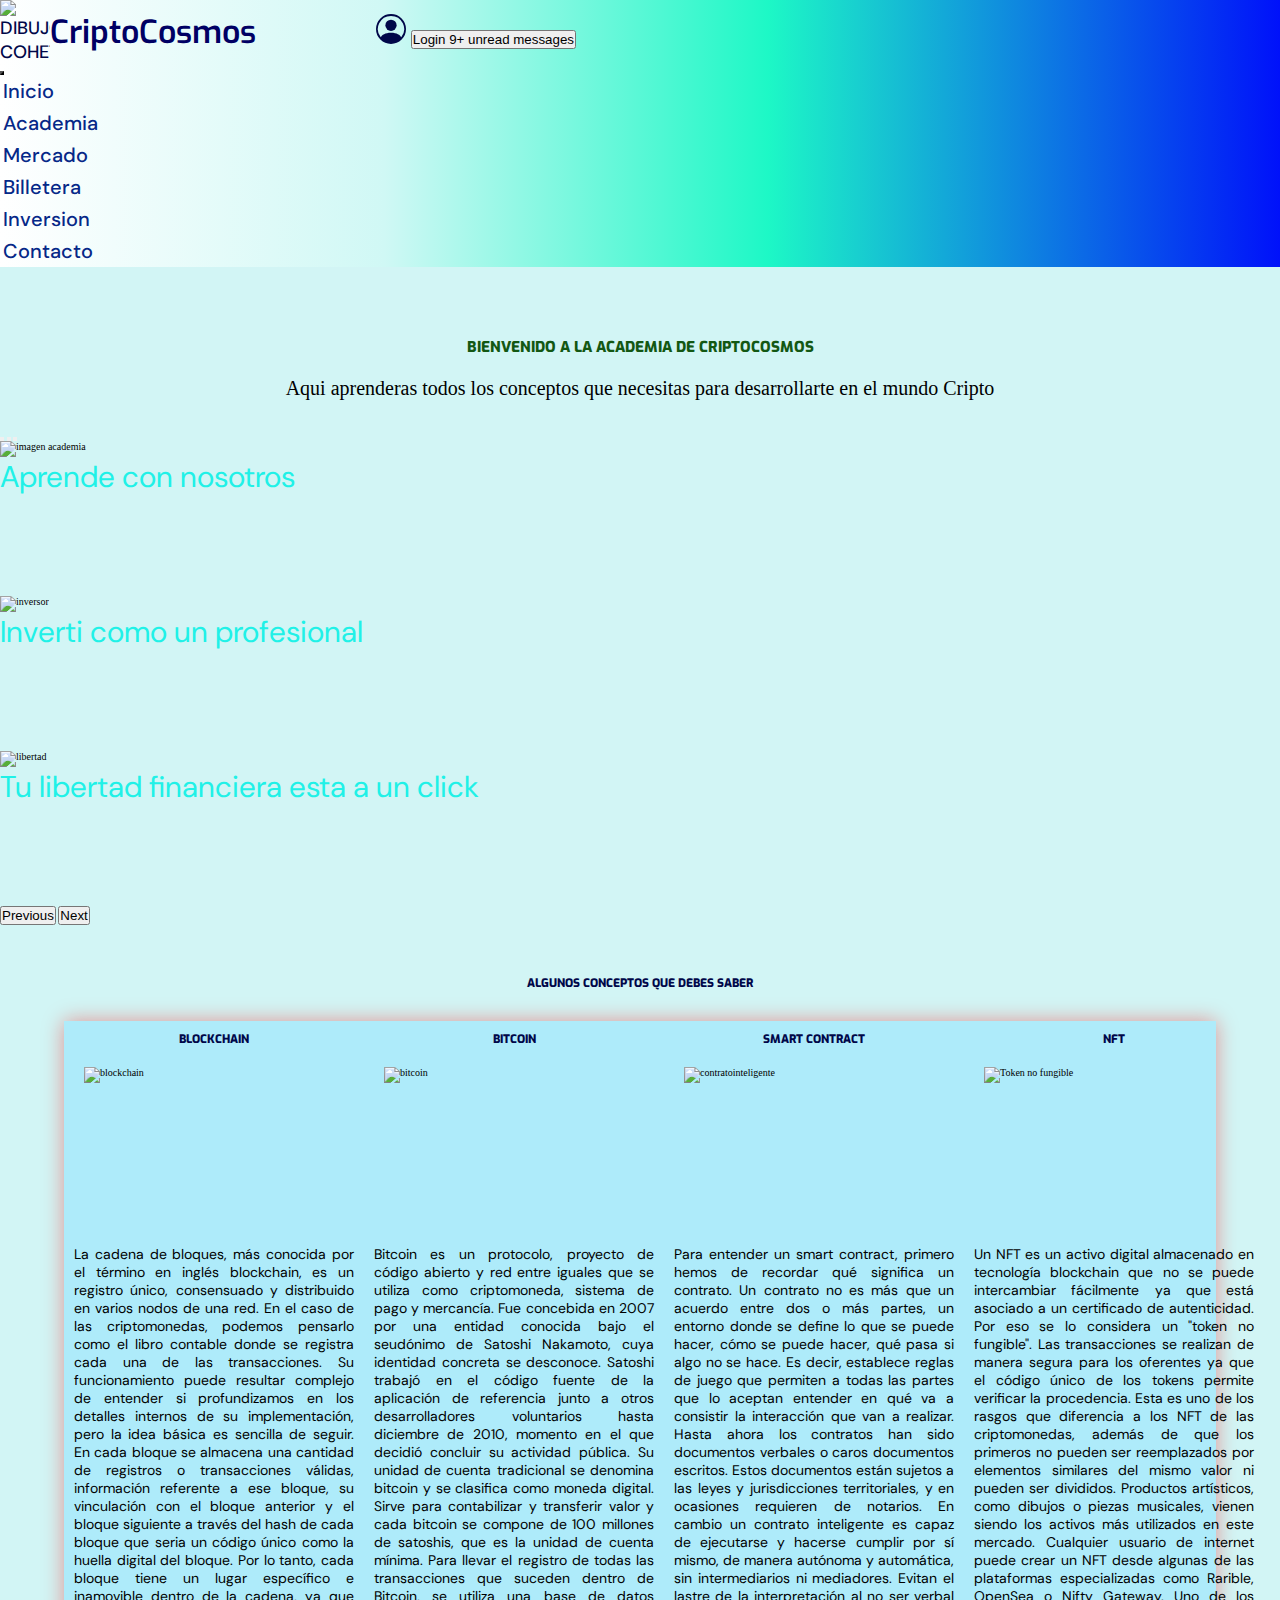
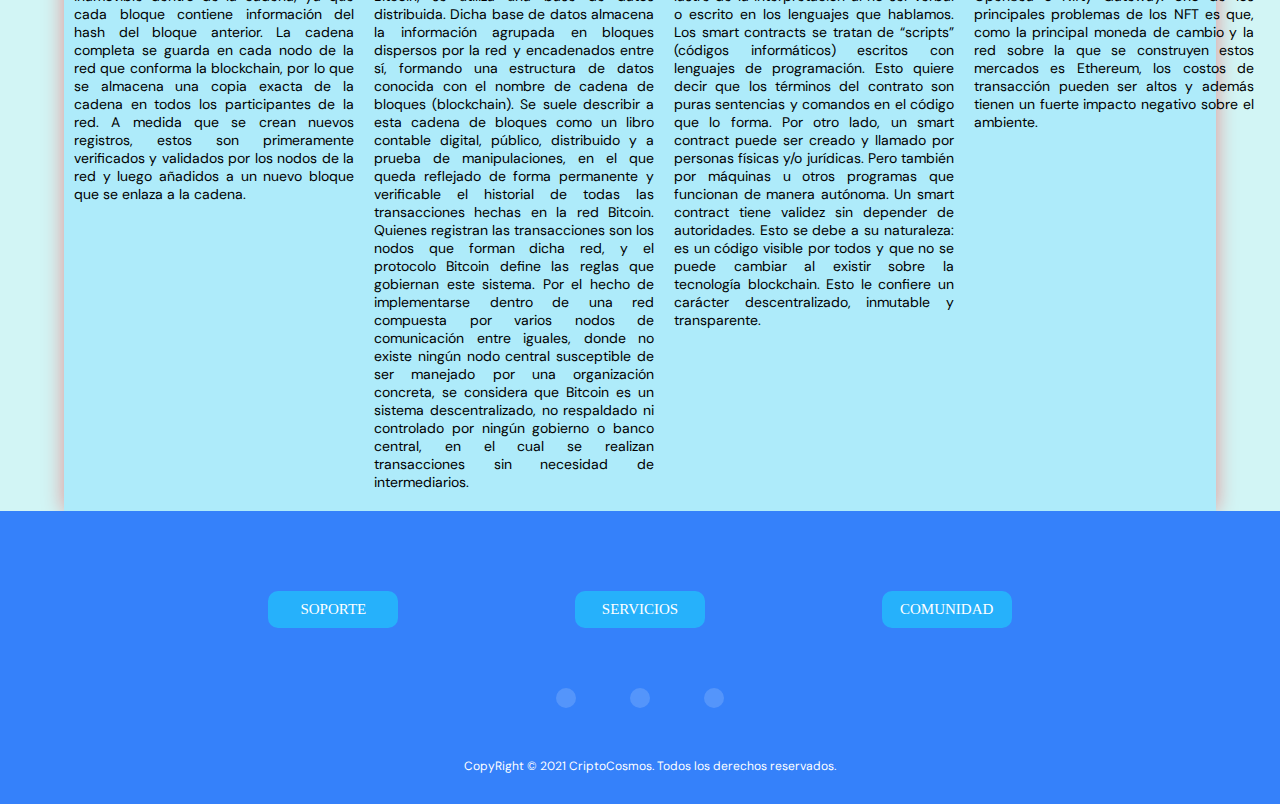
==== paginas/academia.html @ c0effd17 "Se trabajo en seccion billetera" ====
<!DOCTYPE html>
<html lang="en">
<head>
    <meta charset="UTF-8">
    <meta http-equiv="X-UA-Compatible" content="IE=edge">
    <meta name="viewport" content="width=device-width, initial-scale=1.0">
    <meta rel="canonical" content="https://criptocosmos.com/">
    <meta type="description" content="Educate y aprende con CriptoCosmos. Webinars y cursos para que te conviertas en un especialista.">
    <meta type="keywords" content="Criptomonedas, Educacion, Aprende a Invertir, Blockchain, Bitcoin, Contratos Inteligentes, Analisis Fundamental ">
    <meta property="og:title" content="CriptoCosmos - Educacion e inversion en Criptomonedas">
    <meta property="og:image" content="Imagenes/cohete.jpg">
    <meta property="og:description" content="Educate y aprende con CriptoCosmos. Webinars y cursos para que te conviertas en un especialista.">
    <meta property="og:url" content="https://criptocosmos.com/">
    <link rel="preconnect" href="https://fonts.googleapis.com">
    <link rel="preconnect" href="https://fonts.gstatic.com" crossorigin>
    <link href="https://fonts.googleapis.com/css2?family=Exo:ital,wght@0,100;0,200;0,300;0,400;0,500;0,600;0,700;1,100;1,200;1,300;1,400;1,500;1,600;1,700&display=swap" rel="stylesheet">
    <link href="https://fonts.googleapis.com/css2?family=DM+Sans:ital,wght@0,400;0,500;0,700;1,400;1,500&display=swap" rel="stylesheet"> 
    <link rel="stylesheet" href="https://cdnjs.cloudflare.com/ajax/libs/animate.css/4.1.1/animate.min.css"/>
    <script src="https://kit.fontawesome.com/bd51cd8889.js" crossorigin="anonymous"></script>
    <link rel="stylesheet" href="../css/bootstrap.css">
    <link rel="stylesheet" href="../styles/main.css">
    <title>Academia - Educate con nosotros</title>
</head>

<body class="fondoBody">
  <!-- Header -->
  <header class="header">
    <nav class="navbar navbar-expand-lg navbar-light bg-ligth py-3">
      <div class="container-fluid">
        <a class="navbar-brand Logo" href="index.html">
          <div class="logo">
            <img src="../imagenes/cohete1.png" alt="dibujo cohete" class="logo__imagen animate__animated animate__fadeInBottomLeft">
            <h1 class="logo__titulo animate__animated animate__lightSpeedInRight">CriptoCosmos</h1>
          </div>
          <div>
            <svg xmlns="http://www.w3.org/2000/svg" width="30" height="30" fill="currentColor" class="bi bi-person-circle ms-5" viewBox="0 0 16 16">
              <path d="M11 6a3 3 0 1 1-6 0 3 3 0 0 1 6 0z"/>
              <path fill-rule="evenodd" d="M0 8a8 8 0 1 1 16 0A8 8 0 0 1 0 8zm8-7a7 7 0 0 0-5.468 11.37C3.242 11.226 4.805 10 8 10s4.757 1.225 5.468 2.37A7 7 0 0 0 8 1z"/>
            </svg>
            <button type="button" class="btn btn-primary position-relative ms-1 fs-5">
              Login
              <span class="position-absolute top-0 start-100 translate-middle badge rounded-pill bg-danger">
                9+
                <span class="visually-hidden">unread messages</span>
              </span>
            </button>  
          </div>
        </a>
        <button class="navbar-toggler ms-auto menu" type="button" data-bs-toggle="collapse" data-bs-target="#navbarNav" aria-controls="navbarNav" aria-expanded="false" aria-label="Toggle navigation">
          <span class="navbar-toggler-icon"></span>
        </button>
        <div class="collapse navbar-collapse listaEnlaces" id="navbarNav">
          <ul class="navbar-nav ms-auto fs-3 mx-5">
            <li class="nav-item mx-1 listaEnlaces__item animate__animated animate__fadeIn">
              <a class="nav-link listaEnlaces__link active" aria-current="page" href="../index.html">Inicio</a>
            </li>
            <li class="nav-item mx-1 listaEnlaces__item animate__animated animate__fadeIn">
              <a class="nav-link listaEnlaces__link" href="academia.html">Academia</a>
            </li>
            <li class="nav-item mx-1 listaEnlaces__item animate__animated animate__fadeIn">
              <a class="nav-link listaEnlaces__link" href="mercado.html">Mercado</a>
            </li>
            <li class="nav-item mx-1 listaEnlaces__item animate__animated animate__fadeIn">
              <a class="nav-link listaEnlaces__link" href="billetera.html">Billetera</a>
            </li>
            <li class="nav-item mx-1 listaEnlaces__item animate__animated animate__fadeIn">
              <a class="nav-link listaEnlaces__link" href="inversion.html">Inversion</a>
            </li>
            <li class="nav-item mx-1 listaEnlaces__item animate__animated animate__fadeIn">
              <a class="nav-link listaEnlaces__link" href="contacto.html">Contacto</a>
            </li>
          </ul>
        </div>
      </div>
    </nav>
  </header>
  
  <div class="academia">
    <h2 class="academia__titulo">Bienvenido a la Academia de CriptoCosmos</h2>
    <p class="academia__texto">Aqui aprenderas todos los conceptos que necesitas para desarrollarte en el mundo Cripto </p>
  </div>

  <!-- Carrousel -->
  <div id="carouselExampleCaptions" class="carousel slide carrusel" data-bs-ride="carousel">
    <div class="carousel-indicators">
      <button type="button" data-bs-target="#carouselExampleCaptions" data-bs-slide-to="0" class="active" aria-current="true" aria-label="Slide 1"></button>
      <button type="button" data-bs-target="#carouselExampleCaptions" data-bs-slide-to="1" aria-label="Slide 2"></button>
      <button type="button" data-bs-target="#carouselExampleCaptions" data-bs-slide-to="2" aria-label="Slide 3"></button>
    </div>
    <div class="carousel-inner">
      <div class="carousel-item active">
        <img src="../imagenes/aprendecomp.jpg" class="d-block carrusel__imagen" alt="imagen academia" loading="lazy">
        <div class="carousel-caption d-none d-md-block">
          <p class="carrusel__texto">Aprende con nosotros</p>
        </div>
      </div>
      <div class="carousel-item">
        <img src="../imagenes/inverticomp.jpg" class="d-block carrusel__imagen" alt="inversor" loading="lazy">
        <div class="carousel-caption d-none d-md-block">
          <p class="carrusel__texto">Inverti como un profesional</p>
        </div>
      </div>
      <div class="carousel-item">
        <img src="../imagenes/libertadcomp.jpg" class="d-block carrusel__imagen" alt="libertad" loading="lazy">
        <div class="carousel-caption d-none d-md-block">
          <p class="carrusel__texto">Tu libertad financiera esta a un click</p>
        </div>
      </div>
    </div>
    <button class="carousel-control-prev" type="button" data-bs-target="#carouselExampleCaptions" data-bs-slide="prev">
      <span class="carousel-control-prev-icon" aria-hidden="true"></span>
      <span class="visually-hidden">Previous</span>
    </button>
    <button class="carousel-control-next" type="button" data-bs-target="#carouselExampleCaptions" data-bs-slide="next">
      <span class="carousel-control-next-icon" aria-hidden="true"></span>
      <span class="visually-hidden">Next</span>
    </button>
  </div>

  <!-- Conceptos -->
  <h3 class="terminosCripto">Algunos Conceptos que debes saber</h3>
  <section class="conceptos">
    <article class="container">
      <h3 class="conceptos__titulo">Blockchain</h3>
      <img src="../imagenes/imgblockchain.jpg" alt="blockchain" class="conceptos__imagen" loading="lazy">
      <p class="conceptos__texto">La cadena de bloques, más conocida por el término en inglés blockchain, es un registro único, consensuado y distribuido 
      en varios nodos de una red. En el caso de las criptomonedas, podemos pensarlo como el libro contable donde se registra cada 
      una de las transacciones.
      Su funcionamiento puede resultar complejo de entender si profundizamos en los detalles internos de su implementación, 
      pero la idea básica es sencilla de seguir. En cada bloque se almacena una cantidad de registros o transacciones válidas,
      información referente a ese bloque, su vinculación con el bloque anterior y el bloque siguiente a través del hash de cada 
      bloque que seria un código único como la huella digital del bloque.
      Por lo tanto, cada bloque tiene un lugar específico e inamovible dentro de la cadena, ya que cada bloque contiene información 
      del hash del bloque anterior. La cadena completa se guarda en cada nodo de la red que conforma la blockchain, por lo que se 
      almacena una copia exacta de la cadena en todos los participantes de la red.
      A medida que se crean nuevos registros, estos son primeramente verificados y validados por los nodos de la red y luego añadidos
      a un nuevo bloque que se enlaza a la cadena.
      </p>
    </article>
    <article class="container">
      <h3 class="conceptos__titulo">Bitcoin</h3>
      <img src="../imagenes/imgBitcoin.jpg" alt="bitcoin" class="conceptos__imagen" loading="lazy">
      <p class="conceptos__texto">Bitcoin es un protocolo, proyecto de código abierto y red entre iguales que se utiliza como criptomoneda, sistema de pago y mercancía.
      Fue concebida en 2007​ por una entidad conocida bajo el seudónimo de Satoshi Nakamoto, cuya identidad concreta se desconoce. Satoshi trabajó en el código fuente
      de la aplicación de referencia​ junto a otros desarrolladores voluntarios hasta diciembre de 2010, momento en el que decidió concluir su actividad pública.
      Su unidad de cuenta tradicional se denomina bitcoin y se clasifica como moneda digital. Sirve para contabilizar y transferir valor y cada bitcoin se compone de 
      100 millones de satoshis, que es la unidad de cuenta mínima.
      Para llevar el registro de todas las transacciones que suceden dentro de Bitcoin, se utiliza una base de datos distribuida. Dicha base de datos almacena la 
      información agrupada en bloques dispersos por la red y encadenados entre sí, formando una estructura de datos conocida con el nombre de cadena de bloques (blockchain). 
      Se suele describir a esta cadena de bloques como un libro contable digital, público, distribuido y a prueba de manipulaciones, en el que queda reflejado de forma 
      permanente y verificable el historial de todas las transacciones hechas en la red Bitcoin. Quienes registran las transacciones son los nodos que forman dicha red, 
      y el protocolo Bitcoin define las reglas que gobiernan este sistema. Por el hecho de implementarse dentro de una red compuesta por varios nodos de comunicación 
      entre iguales, donde no existe ningún nodo central susceptible de ser manejado por una organización concreta, se considera que Bitcoin es un sistema descentralizado, 
      no respaldado ni controlado por ningún gobierno o banco central, en el cual se realizan transacciones sin necesidad de intermediarios.
      </p>
    </article>
    <article class="container">
      <h3 class="conceptos__titulo">Smart Contract</h3>
      <img src="../imagenes/imgSmartContract.jpg" alt="contratointeligente" class="conceptos__imagen" loading="lazy">
      <p class="conceptos__texto">Para entender un smart contract, primero hemos de recordar qué significa un contrato. Un contrato no es más que un acuerdo entre dos o más partes, 
      un entorno donde se define lo que se puede hacer, cómo se puede hacer, qué pasa si algo no se hace. Es decir, establece reglas de juego que permiten a todas las partes 
      que lo aceptan entender en qué va a consistir la interacción que van a realizar.
      Hasta ahora los contratos han sido documentos verbales o caros documentos escritos. Estos documentos están sujetos a las leyes y jurisdicciones territoriales, y en 
      ocasiones requieren de notarios. En cambio un contrato inteligente es capaz de ejecutarse y hacerse cumplir por sí mismo, de manera autónoma y automática, sin intermediarios
      ni mediadores. Evitan el lastre de la interpretación al no ser verbal o escrito en los lenguajes que hablamos. Los smart contracts se tratan de “scripts” (códigos informáticos) 
      escritos con lenguajes de programación. Esto quiere decir que los términos del contrato son puras sentencias y comandos en el código que lo forma.
      Por otro lado, un smart contract puede ser creado y llamado por personas físicas y/o jurídicas. Pero también por máquinas u otros programas que funcionan de manera autónoma.
      Un smart contract tiene validez sin depender de autoridades. Esto se debe a su naturaleza: es un código visible por todos y que no se puede cambiar al existir sobre la tecnología 
      blockchain. Esto le confiere un carácter descentralizado, inmutable y transparente.
      </p>
    </article>
    <article class="container">
      <h3 class="conceptos__titulo">NFT</h3>
      <img src="../imagenes/imgNFT.jpg" alt="Token no fungible" class="conceptos__imagen" loading="lazy">
      <p class="conceptos__texto">Un NFT es un activo digital almacenado en tecnología blockchain que no se puede intercambiar fácilmente ya que está asociado a un certificado de autenticidad. 
      Por eso se lo considera un "token no fungible". Las transacciones se realizan de manera segura para los oferentes ya que el código único de los tokens permite verificar la procedencia. 
      Esta es uno de los rasgos que diferencia a los NFT de las criptomonedas, además de que los primeros no pueden ser reemplazados por elementos similares del mismo valor ni pueden ser divididos.
      Productos artísticos, como dibujos o piezas musicales, vienen siendo los activos más utilizados en este mercado. 
      Cualquier usuario de internet puede crear un NFT desde algunas de las plataformas especializadas como Rarible, OpenSea o Nifty Gateway. Uno de los principales problemas de los NFT es que, 
      como la principal moneda de cambio y la red sobre la que se construyen estos mercados es Ethereum, los costos de transacción pueden ser altos y además tienen un fuerte impacto negativo sobre el ambiente.
      </p>
    </article>
  </section>

  <!-- Footer -->
  <footer class="footer">
    <nav class="container">
       <ul class="navFooter">
        <li class="navFotter__items">Soporte</li>
        <li class="navFotter__items">Servicios</li>
        <li class="navFotter__items">Comunidad</li>
      </ul>
    </nav>
    <div class="redsocial">
      <i class="fab fa-facebook boton--facebook redes"></i>
      <i class="fab fa-instagram boton--instagram redes"></i>
      <i class="fab fa-twitter boton--twitter redes"></i>
    </div>
    <p class="footer__texto">CopyRight © 2021 CriptoCosmos. Todos los derechos reservados.</p>
  </footer>
  <script src="https://cdn.jsdelivr.net/npm/bootstrap@5.1.0/dist/js/bootstrap.bundle.min.js" integrity="sha384-U1DAWAznBHeqEIlVSCgzq+c9gqGAJn5c/t99JyeKa9xxaYpSvHU5awsuZVVFIhvj" crossorigin="anonymous"></script>
</body>
</html>
---- styles/main.css ----
* {
  margin: 0;
  padding: 0;
  -webkit-box-sizing: border-box;
          box-sizing: border-box;
}

html {
  font-size: 62.5%;
}

h1, h2, h3, h4, h5 {
  font-family: "Exo", sans-serif;
  color: #000749;
  font-weight: 800;
  text-transform: uppercase;
}

label {
  font-family: "Exo", sans-serif;
  font-size: 1.5rem;
  font-weight: 500;
  color: red;
}

p, a {
  font-family: "DM Sans", sans-serif;
  font-size: 1.6rem;
  margin: 0;
}

a {
  text-decoration: none;
  color: #000749;
  text-transform: uppercase;
  font-weight: 500;
  font-size: 1.8rem;
}

li {
  list-style-type: none;
}

.container {
  max-width: 1400px;
  margin: 0 auto;
}

.header {
  background: white;
  background: -webkit-gradient(linear, left top, right top, from(white), color-stop(30%, #d0f8f5), color-stop(60%, #1df8c6), to(#0011fa));
  background: linear-gradient(90deg, white 0%, #d0f8f5 30%, #1df8c6 60%, #0011fa 100%);
}

.header .Logo {
  display: -webkit-box;
  display: -ms-flexbox;
  display: flex;
  -webkit-box-align: center;
      -ms-flex-align: center;
          align-items: center;
  -webkit-box-pack: justify;
      -ms-flex-pack: justify;
          justify-content: space-between;
  width: 45%;
}

@media (max-width: 1024px) and (min-width: 769px) {
  .header .Logo {
    width: 65%;
    -webkit-box-pack: justify;
        -ms-flex-pack: justify;
            justify-content: space-between;
  }
}

@media (max-width: 768px) and (min-width: 550px) {
  .header .Logo {
    width: 75%;
    -webkit-box-pack: space-evenly;
        -ms-flex-pack: space-evenly;
            justify-content: space-evenly;
  }
}

@media (max-width: 550px) {
  .header .Logo {
    width: 100%;
  }
}

.header .Logo .logo {
  display: -webkit-box;
  display: -ms-flexbox;
  display: flex;
  -webkit-box-orient: horizontal;
  -webkit-box-direction: normal;
      -ms-flex-direction: row;
          flex-direction: row;
  -webkit-box-align: center;
      -ms-flex-align: center;
          align-items: center;
}

.header .Logo .logo .logo__imagen {
  width: 5rem;
}

@media (max-width: 550px) {
  .header .Logo .logo .logo__imagen {
    width: 4rem;
  }
}

.header .Logo .logo .logo__titulo {
  font-size: 32px;
  font-weight: 600;
  text-transform: capitalize;
  color: #000064;
}

@media (max-width: 550px) {
  .header .Logo .logo .logo__titulo {
    font-size: 25px;
  }
}

.header .menu {
  font-size: 1.7rem;
  background-color: rgba(32, 65, 173, 0.973);
}

@media (max-width: 768px) {
  .header .menu {
    margin: auto;
  }
}

@media (max-width: 550px) {
  .header .menu {
    font-size: 1.4rem;
  }
}

@media (max-width: 1100px) {
  .header .listaEnlaces {
    margin-left: 2rem;
  }
}

.header .listaEnlaces .listaEnlaces__item {
  padding: 0.3rem;
  margin: 0rem;
  -webkit-transform: scale(1, 1);
          transform: scale(1, 1);
  -webkit-transition: -webkit-transform 0.5s ease;
  transition: -webkit-transform 0.5s ease;
  transition: transform 0.5s ease;
  transition: transform 0.5s ease, -webkit-transform 0.5s ease;
}

.header .listaEnlaces .listaEnlaces__item .listaEnlaces__link {
  text-transform: capitalize;
  color: #062888;
  font-size: 2rem;
}

.header .listaEnlaces .listaEnlaces__item:hover a {
  color: #0013c9;
}

.header .listaEnlaces .listaEnlaces__item:nth-of-type(1) {
  -webkit-animation-delay: 0.2s;
          animation-delay: 0.2s;
}

.header .listaEnlaces .listaEnlaces__item:nth-of-type(2) {
  -webkit-animation-delay: 0.4s;
          animation-delay: 0.4s;
}

.header .listaEnlaces .listaEnlaces__item:nth-of-type(3) {
  -webkit-animation-delay: 0.6s;
          animation-delay: 0.6s;
}

.header .listaEnlaces .listaEnlaces__item:nth-of-type(4) {
  -webkit-animation-delay: 0.8s;
          animation-delay: 0.8s;
}

.header .listaEnlaces .listaEnlaces__item:nth-of-type(5) {
  -webkit-animation-delay: 1s;
          animation-delay: 1s;
}

.header .listaEnlaces .listaEnlaces__item:nth-of-type(6) {
  -webkit-animation-delay: 1.2s;
          animation-delay: 1.2s;
}

.header .listaEnlaces .listaEnlaces__item:hover {
  background-color: #00bef848;
  -webkit-transform: scale(1.1, 1.1);
          transform: scale(1.1, 1.1);
}

.footer {
  background-color: #3581fa;
  padding: 3rem 0;
}

.footer .container {
  width: 100%;
}

.footer .container .navFooter {
  display: -ms-grid;
  display: grid;
  -ms-grid-columns: (1fr)[3];
      grid-template-columns: repeat(3, 1fr);
  width: 75%;
  justify-items: center;
  list-style-type: none;
  margin: 2rem auto;
  padding: 2rem;
}

.footer .container .navFooter .navFotter__items {
  font-size: 1.5rem;
  text-transform: uppercase;
  color: white;
  padding: 1rem;
  margin: 1rem;
  border-radius: 1rem;
  text-align: center;
  max-width: 150px;
  min-width: 130px;
  background-color: rgba(24, 226, 253, 0.493);
  -webkit-transform: scale(1, 1);
          transform: scale(1, 1);
  -webkit-transition: -webkit-transform 0.5s ease;
  transition: -webkit-transform 0.5s ease;
  transition: transform 0.5s ease;
  transition: transform 0.5s ease, -webkit-transform 0.5s ease;
}

.footer .container .navFooter .navFotter__items:hover {
  -webkit-transform: scale(1.1, 1.1);
          transform: scale(1.1, 1.1);
  background-color: #42eff1;
  color: crimson;
}

.redsocial {
  display: -webkit-box;
  display: -ms-flexbox;
  display: flex;
  -webkit-box-orient: horizontal;
  -webkit-box-direction: normal;
      -ms-flex-direction: row;
          flex-direction: row;
  -webkit-box-pack: space-evenly;
      -ms-flex-pack: space-evenly;
          justify-content: space-evenly;
  -webkit-box-align: center;
      -ms-flex-align: center;
          align-items: center;
  -ms-flex-wrap: nowrap;
      flex-wrap: nowrap;
  width: 20%;
  margin: 1rem auto;
}

.redsocial .redes {
  font-size: 2.5rem;
  margin: 1rem;
  padding: 1rem;
  color: white;
  border-radius: 10px;
  background-color: rgba(89, 151, 250, 0.877);
}

.footer__texto {
  font-size: 1.2rem;
  color: white;
  padding-top: 3rem;
  padding-left: 2rem;
  text-align: center;
}

@media (max-width: 768px) {
  .navFooter {
    -ms-grid-rows: (1fr)[3];
        grid-template-rows: repeat(3, 1fr);
    -webkit-box-align: center;
        -ms-flex-align: center;
            align-items: center;
  }
  .navFooter li {
    min-width: 130px;
  }
  .navFooter li:nth-of-type(1) {
    -ms-grid-column: 2;
    -ms-grid-column-span: 1;
    grid-column: 2/3;
    -ms-grid-row: 1;
    -ms-grid-row-span: 1;
    grid-row: 1/2;
  }
  .navFooter li:nth-of-type(2) {
    -ms-grid-column: 2;
    -ms-grid-column-span: 1;
    grid-column: 2/3;
    -ms-grid-row: 2;
    -ms-grid-row-span: 1;
    grid-row: 2/3;
  }
  .navFooter li:nth-of-type(3) {
    -ms-grid-column: 2;
    -ms-grid-column-span: 1;
    grid-column: 2/3;
    -ms-grid-row: 3;
    -ms-grid-row-span: 1;
    grid-row: 3/4;
  }
  .redsocial {
    display: -webkit-box;
    display: -ms-flexbox;
    display: flex;
    -webkit-box-orient: horizontal;
    -webkit-box-direction: normal;
        -ms-flex-direction: row;
            flex-direction: row;
    -webkit-box-pack: center;
        -ms-flex-pack: center;
            justify-content: center;
    -webkit-box-align: center;
        -ms-flex-align: center;
            align-items: center;
    -ms-flex-wrap: nowrap;
        flex-wrap: nowrap;
  }
}

/*Ajustes de la seccion Inicio*/
.banner {
  width: 100%;
  margin: 2rem auto;
  height: 600px;
  background-image: url("../imagenes/cosmoscomp.jpg");
  background-size: cover;
  background-position: center center;
  display: -webkit-box;
  display: -ms-flexbox;
  display: flex;
  -webkit-box-pack: center;
      -ms-flex-pack: center;
          justify-content: center;
  -webkit-box-align: center;
      -ms-flex-align: center;
          align-items: center;
}

.banner .banner__titulo {
  font-size: 5rem;
  font-weight: 300;
  color: #3212e9;
  text-transform: uppercase;
  margin-bottom: 2rem;
  -webkit-animation-name: crecer;
          animation-name: crecer;
  -webkit-animation-duration: 2s;
          animation-duration: 2s;
  -webkit-animation-timing-function: linear;
          animation-timing-function: linear;
  padding: 2rem;
  text-align: center;
}

@-webkit-keyframes crecer {
  0% {
    -webkit-transform: scale(1);
            transform: scale(1);
  }
  20% {
    -webkit-transform: scale(1.2);
            transform: scale(1.2);
  }
  30% {
    -webkit-transform: scale(1.3);
            transform: scale(1.3);
  }
  50% {
    -webkit-transform: scale(1.5);
            transform: scale(1.5);
    color: #010180;
  }
  70% {
    -webkit-transform: scale(1.3);
            transform: scale(1.3);
  }
  80% {
    -webkit-transform: scale(1.2);
            transform: scale(1.2);
  }
  100% {
    -webkit-transform: scale(1);
            transform: scale(1);
  }
}

@keyframes crecer {
  0% {
    -webkit-transform: scale(1);
            transform: scale(1);
  }
  20% {
    -webkit-transform: scale(1.2);
            transform: scale(1.2);
  }
  30% {
    -webkit-transform: scale(1.3);
            transform: scale(1.3);
  }
  50% {
    -webkit-transform: scale(1.5);
            transform: scale(1.5);
    color: #010180;
  }
  70% {
    -webkit-transform: scale(1.3);
            transform: scale(1.3);
  }
  80% {
    -webkit-transform: scale(1.2);
            transform: scale(1.2);
  }
  100% {
    -webkit-transform: scale(1);
            transform: scale(1);
  }
}

.articulos {
  display: -ms-grid;
  display: grid;
  -ms-grid-columns: 1fr 1fr 1fr 1fr;
      grid-template-columns: 1fr 1fr 1fr 1fr;
  -ms-grid-rows: 1fr;
      grid-template-rows: 1fr;
  justify-items: center;
  margin: 10rem 1rem;
  padding: 4rem 1rem;
  -webkit-box-align: center;
      -ms-flex-align: center;
          align-items: center;
  gap: 0.5rem;
}

.articulos .articulos__card {
  width: 70%;
  text-align: justify;
  height: 100%;
  border-radius: 1rem;
  padding: 2rem;
  background-color: rgba(22, 223, 223, 0.281);
  -webkit-transition: -webkit-transform 0.5s ease;
  transition: -webkit-transform 0.5s ease;
  transition: transform 0.5s ease;
  transition: transform 0.5s ease, -webkit-transform 0.5s ease;
}

.articulos .articulos__card:nth-of-type(1) {
  -webkit-animation-delay: 0.2s;
          animation-delay: 0.2s;
}

.articulos .articulos__card:nth-of-type(2) {
  -webkit-animation-delay: 0.4s;
          animation-delay: 0.4s;
}

.articulos .articulos__card:nth-of-type(3) {
  -webkit-animation-delay: 0.6s;
          animation-delay: 0.6s;
}

.articulos .articulos__card:nth-of-type(4) {
  -webkit-animation-delay: 0.8s;
          animation-delay: 0.8s;
}

.articulos .articulos__card .articulos__titulo {
  text-align: center;
  margin: 1rem 0;
  color: teal;
}

.articulos .articulos__card .articulos__texto {
  color: #6f7774;
  font-size: 1.8rem;
}

@media (max-width: 1250px) {
  .articulos {
    -ms-grid-columns: 1fr 1fr;
        grid-template-columns: 1fr 1fr;
    grid-row-gap: 3rem;
    grid-column-gap: 3rem;
  }
  .articulos__card {
    padding: 1rem;
    width: 80%;
  }
}

@media (max-width: 768px) {
  .articulos {
    -ms-grid-columns: 1fr 1fr;
        grid-template-columns: 1fr 1fr;
    grid-column-gap: 1rem;
    grid-row-gap: 3rem;
  }
  .articulos__card {
    padding: 1rem;
    width: 90%;
  }
}

@media (max-width: 650px) {
  .articulos {
    -ms-grid-columns: 1fr;
        grid-template-columns: 1fr;
    -ms-grid-rows: (1fr)[4];
        grid-template-rows: repeat(4, 1fr);
    grid-row-gap: 4rem;
  }
  .articulos__card {
    padding: 1rem;
    width: 100%;
  }
  .banner__titulo {
    text-align: center;
  }
}

.seccionContacto {
  background-color: aquamarine;
  display: -webkit-box;
  display: -ms-flexbox;
  display: flex;
  -webkit-box-orient: vertical;
  -webkit-box-direction: normal;
      -ms-flex-direction: column;
          flex-direction: column;
  -webkit-box-pack: center;
      -ms-flex-pack: center;
          justify-content: center;
  -ms-flex-line-pack: center;
      align-content: center;
  -webkit-box-align: center;
      -ms-flex-align: center;
          align-items: center;
}

.seccionContacto .seccionContacto__titulo {
  margin-top: 3rem;
  font-size: 3rem;
}

@media (max-width: 1024px) and (min-width: 768px) {
  .seccionContacto .seccionContacto__titulo {
    font-size: 2.9rem;
  }
}

@media (max-width: 768px) and (min-width: 550px) {
  .seccionContacto .seccionContacto__titulo {
    font-size: 2.8rem;
  }
}

@media (max-width: 550px) {
  .seccionContacto .seccionContacto__titulo {
    font-size: 2.6rem;
  }
}

.seccionContacto .comunidad {
  display: -webkit-box;
  display: -ms-flexbox;
  display: flex;
  -webkit-box-orient: vertical;
  -webkit-box-direction: normal;
      -ms-flex-direction: column;
          flex-direction: column;
  width: 70%;
  margin: 4rem auto;
}

.seccionContacto .comunidad .comunidad__titulo {
  text-align: center;
  text-transform: capitalize;
  font-size: 2.5rem;
  color: #0000aa;
}

@media (max-width: 1024px) and (min-width: 768px) {
  .seccionContacto .comunidad .comunidad__titulo {
    font-size: 2.3rem;
  }
}

@media (max-width: 768px) and (min-width: 550px) {
  .seccionContacto .comunidad .comunidad__titulo {
    font-size: 2.1rem;
  }
}

@media (max-width: 550px) {
  .seccionContacto .comunidad .comunidad__titulo {
    font-size: 1.9rem;
  }
}

.seccionContacto .comunidad .comunidad__texto {
  margin-top: 2rem;
  font-size: 2rem;
  letter-spacing: 0px;
  color: grey;
  text-align: justify;
  letter-spacing: 2px;
}

@media (max-width: 1024px) and (min-width: 768px) {
  .seccionContacto .comunidad .comunidad__texto {
    font-size: 1.8rem;
  }
}

@media (max-width: 768px) and (min-width: 550px) {
  .seccionContacto .comunidad .comunidad__texto {
    font-size: 1.7rem;
  }
}

@media (max-width: 550px) {
  .seccionContacto .comunidad .comunidad__texto {
    font-size: 1.6rem;
  }
}

.seccionContacto .encuesta {
  display: -webkit-box;
  display: -ms-flexbox;
  display: flex;
  -webkit-box-orient: vertical;
  -webkit-box-direction: normal;
      -ms-flex-direction: column;
          flex-direction: column;
  width: 65vw;
  height: 70vh;
  margin: 3rem 1rem;
  background-image: url("../imagenes/criptos.jpg");
  background-position: center center;
  background-size: cover;
  -webkit-box-pack: center;
      -ms-flex-pack: center;
          justify-content: center;
  border-radius: 10px;
}

@media (max-width: 1024px) and (min-width: 768px) {
  .seccionContacto .encuesta {
    width: 80vw;
    height: 68vh;
  }
}

@media (max-width: 768px) and (min-width: 550px) {
  .seccionContacto .encuesta {
    width: 90vw;
    height: 65vh;
  }
}

@media (max-width: 550px) {
  .seccionContacto .encuesta {
    width: 93vw;
    height: 60vh;
  }
}

.seccionContacto .encuesta .container--encuesta {
  width: 30vw;
  background-color: rgba(192, 240, 220, 0.692);
  padding: 30px;
  border-radius: 10px;
}

@media (max-width: 1024px) and (min-width: 768px) {
  .seccionContacto .encuesta .container--encuesta {
    width: 40vw;
  }
}

@media (max-width: 768px) and (min-width: 550px) {
  .seccionContacto .encuesta .container--encuesta {
    width: 50vw;
  }
}

@media (max-width: 550px) {
  .seccionContacto .encuesta .container--encuesta {
    width: 60vw;
  }
}

.seccionContacto .encuesta .container--encuesta .encuesta__titulo {
  margin: 1rem 0;
  text-align: center;
  font-size: 1.8rem;
}

@media (max-width: 1024px) and (min-width: 768px) {
  .seccionContacto .encuesta .container--encuesta .encuesta__titulo {
    font-size: 1.6rem;
  }
}

@media (max-width: 768px) and (min-width: 550px) {
  .seccionContacto .encuesta .container--encuesta .encuesta__titulo {
    font-size: 1.4rem;
  }
}

@media (max-width: 550px) {
  .seccionContacto .encuesta .container--encuesta .encuesta__titulo {
    font-size: 1.3rem;
  }
}

.seccionContacto .encuesta .container--encuesta .encuesta__opcion {
  display: -webkit-box;
  display: -ms-flexbox;
  display: flex;
  -webkit-box-orient: horizontal;
  -webkit-box-direction: normal;
      -ms-flex-direction: row;
          flex-direction: row;
  -webkit-box-pack: center;
      -ms-flex-pack: center;
          justify-content: center;
}

.seccionContacto .encuesta .container--encuesta .encuesta__opcion input {
  -ms-flex-item-align: center;
      -ms-grid-row-align: center;
      align-self: center;
  margin: 0 1rem;
}

.seccionContacto .encuesta .container--encuesta .encuesta__opcion label {
  color: #1a1a1a;
  text-transform: uppercase;
  margin: 0 0.5rem;
}

@media (max-width: 1024px) and (min-width: 768px) {
  .seccionContacto .encuesta .container--encuesta .encuesta__opcion label {
    font-size: 1.4rem;
  }
}

@media (max-width: 768px) and (min-width: 550px) {
  .seccionContacto .encuesta .container--encuesta .encuesta__opcion label {
    font-size: 1.3rem;
  }
}

@media (max-width: 550px) {
  .seccionContacto .encuesta .container--encuesta .encuesta__opcion label {
    font-size: 1.2rem;
  }
}

.seccionContacto .encuesta .container--encuesta .encuesta__opcion p {
  color: #1a1a1a;
}

@media (max-width: 1024px) and (min-width: 768px) {
  .seccionContacto .encuesta .container--encuesta .encuesta__opcion p {
    font-size: 1.5rem;
  }
}

@media (max-width: 768px) and (min-width: 550px) {
  .seccionContacto .encuesta .container--encuesta .encuesta__opcion p {
    font-size: 1.4rem;
  }
}

@media (max-width: 550px) {
  .seccionContacto .encuesta .container--encuesta .encuesta__opcion p {
    font-size: 1.3rem;
  }
}

.seccionContacto .encuesta .container--encuesta .encuesta__opcion .option {
  font-size: 1.4rem;
}

.seccionContacto .bannerContacto {
  width: 100vw;
  background-image: url("../imagenes/contactocomp.jpg");
  background-size: cover;
  background-position: center center;
  display: -webkit-box;
  display: -ms-flexbox;
  display: flex;
  -webkit-box-pack: center;
      -ms-flex-pack: center;
          justify-content: center;
  -webkit-box-align: start;
      -ms-flex-align: start;
          align-items: flex-start;
  -webkit-box-orient: vertical;
  -webkit-box-direction: normal;
      -ms-flex-direction: column;
          flex-direction: column;
  padding: 5%;
  margin: 2rem auto;
}

.seccionContacto .bannerContacto .container {
  width: 400px;
  background-color: rgba(70, 240, 169, 0.7);
  padding: 30px;
  border-radius: 10px;
}

@media (max-width: 768px) and (min-width: 550px) {
  .seccionContacto .bannerContacto .container {
    width: 350px;
  }
}

@media (max-width: 550px) {
  .seccionContacto .bannerContacto .container {
    width: 300px;
  }
}

.seccionContacto .bannerContacto .container .contacto {
  display: -webkit-box;
  display: -ms-flexbox;
  display: flex;
  -webkit-box-orient: vertical;
  -webkit-box-direction: normal;
      -ms-flex-direction: column;
          flex-direction: column;
  -webkit-box-align: stretch;
      -ms-flex-align: stretch;
          align-items: stretch;
}

.seccionContacto .bannerContacto .container .contacto .contacto__titulo {
  text-align: center;
  width: 100px;
  margin: 20px 0;
  border-bottom: orangered 2px solid;
  font-size: 1.8rem;
}

.seccionContacto .bannerContacto .container .contacto .contacto__input {
  margin-bottom: 10px;
  padding: 10px;
  border: none;
}

.seccionContacto .bannerContacto .container .contacto .contacto__textArea {
  resize: none;
  border: none;
  margin-bottom: 10px;
  padding: 10px;
}

.seccionContacto .bannerContacto .container .contacto .contacto__terminos .termino {
  font-size: 1.7rem;
  margin: 1rem 0;
}

@media (max-width: 1024px) and (min-width: 768px) {
  .seccionContacto .bannerContacto .container .contacto .contacto__terminos .termino {
    font-size: 1.6rem;
  }
}

@media (max-width: 768px) and (min-width: 550px) {
  .seccionContacto .bannerContacto .container .contacto .contacto__terminos .termino {
    font-size: 1.4rem;
  }
}

@media (max-width: 550px) {
  .seccionContacto .bannerContacto .container .contacto .contacto__terminos .termino {
    font-size: 1.3rem;
  }
}

.seccionContacto .bannerContacto .container .contacto .contacto__terminos .entrada {
  display: -webkit-box;
  display: -ms-flexbox;
  display: flex;
  -webkit-box-pack: center;
      -ms-flex-pack: center;
          justify-content: center;
}

.seccionContacto .bannerContacto .container .contacto .contacto__terminos .entrada .enviar {
  font-size: 1.6rem;
  margin: 1rem;
  background-color: rgba(11, 168, 89, 0.507);
  border-radius: 3px;
  padding: 0.5rem;
}

@media (max-width: 1024px) and (min-width: 768px) {
  .seccionContacto .bannerContacto .container .contacto .contacto__terminos .entrada .enviar {
    font-size: 1.5rem;
  }
}

@media (max-width: 768px) and (min-width: 550px) {
  .seccionContacto .bannerContacto .container .contacto .contacto__terminos .entrada .enviar {
    font-size: 1.4rem;
  }
}

@media (max-width: 550px) {
  .seccionContacto .bannerContacto .container .contacto .contacto__terminos .entrada .enviar {
    font-size: 1.3rem;
  }
}

.seccionContacto .bannerContacto .container .contacto .contacto__terminos .entrada .reset {
  font-size: 1.6rem;
  margin: 1rem;
  background-color: rgba(11, 168, 89, 0.507);
  border-radius: 3px;
  padding: 0.5rem;
}

@media (max-width: 1024px) and (min-width: 768px) {
  .seccionContacto .bannerContacto .container .contacto .contacto__terminos .entrada .reset {
    font-size: 1.5rem;
  }
}

@media (max-width: 768px) and (min-width: 550px) {
  .seccionContacto .bannerContacto .container .contacto .contacto__terminos .entrada .reset {
    font-size: 1.4rem;
  }
}

@media (max-width: 550px) {
  .seccionContacto .bannerContacto .container .contacto .contacto__terminos .entrada .reset {
    font-size: 1.3rem;
  }
}

.fondoMercado {
  background-color: #fcfcfc;
  -webkit-box-shadow: 1px 1px 10px 0 #5a1b99;
          box-shadow: 1px 1px 10px 0 #5a1b99;
  margin: 0.5rem;
  padding: 0.5rem;
  display: -webkit-box;
  display: -ms-flexbox;
  display: flex;
  -webkit-box-orient: vertical;
  -webkit-box-direction: normal;
      -ms-flex-direction: column;
          flex-direction: column;
  -webkit-box-pack: center;
      -ms-flex-pack: center;
          justify-content: center;
}

.fondoMercado .titulo {
  font-size: 2.5rem;
  color: rgba(14, 7, 7, 0.637);
  text-align: center;
  margin-top: 5rem;
  padding: 3rem 2rem;
}

@media (max-width: 1024px) and (min-width: 768px) {
  .fondoMercado .titulo {
    font-size: 2.4rem;
  }
}

@media (max-width: 768px) and (min-width: 550px) {
  .fondoMercado .titulo {
    font-size: 2.3rem;
  }
}

@media (max-width: 550px) {
  .fondoMercado .titulo {
    font-size: 2.1rem;
  }
}

.fondoMercado .grilla {
  -ms-grid-column-align: center;
      justify-self: center;
  display: -ms-grid;
  display: grid;
  -ms-grid-columns: 20% 40% 40%;
      grid-template-columns: 20% 40% 40%;
  -ms-grid-rows: (70px)[8];
      grid-template-rows: repeat(8, 70px);
  margin: 4rem 1rem;
  padding: 1rem;
  width: 90vw;
  -webkit-box-pack: center;
      -ms-flex-pack: center;
          justify-content: center;
  justify-items: center;
  -webkit-box-align: center;
      -ms-flex-align: center;
          align-items: center;
  gap: 10px;
}

@media (max-width: 1024px) and (min-width: 768px) {
  .fondoMercado .grilla {
    -ms-grid-columns: (1fr)[4];
        grid-template-columns: repeat(4, 1fr);
    -ms-grid-rows: (70px)[9];
        grid-template-rows: repeat(9, 70px);
  }
}

@media (max-width: 768px) and (min-width: 550px) {
  .fondoMercado .grilla {
    -ms-grid-columns: (1fr)[3];
        grid-template-columns: repeat(3, 1fr);
    -ms-grid-rows: (70px)[9];
        grid-template-rows: repeat(9, 70px);
  }
}

@media (max-width: 550px) {
  .fondoMercado .grilla {
    -ms-grid-columns: (1fr)[2];
        grid-template-columns: repeat(2, 1fr);
    -ms-grid-rows: (70px)[5];
        grid-template-rows: repeat(5, 70px);
    width: 85vw;
  }
}

.fondoMercado .grilla .grilla__titulo {
  -ms-grid-column-align: center;
      justify-self: center;
  -ms-flex-item-align: center;
      -ms-grid-row-align: center;
      align-self: center;
}

.fondoMercado .grilla .grilla__titulo .grilla__boton {
  font-size: 3rem;
  color: darkblue;
  -ms-grid-column-align: center;
      justify-self: center;
  -webkit-box-shadow: 2px 2px 4px 0 #20033d;
          box-shadow: 2px 2px 4px 0 #20033d;
}

@media (max-width: 1024px) and (min-width: 768px) {
  .fondoMercado .grilla .grilla__titulo .grilla__boton {
    font-size: 2.4rem;
    width: 130px;
  }
}

@media (max-width: 768px) and (min-width: 550px) {
  .fondoMercado .grilla .grilla__titulo .grilla__boton {
    font-size: 2.3rem;
    width: 120px;
  }
}

@media (max-width: 550px) {
  .fondoMercado .grilla .grilla__titulo .grilla__boton {
    font-size: 2.1rem;
    width: 110px;
  }
}

.fondoMercado .grilla .grilla__par {
  text-transform: uppercase;
  padding: 1rem;
  -webkit-box-shadow: 1px 1px 10px 0 rebeccapurple;
          box-shadow: 1px 1px 10px 0 rebeccapurple;
  border-radius: 5px;
  width: 130px;
  background-color: rgba(105, 105, 105, 0.349);
  -ms-grid-column-align: center;
      justify-self: center;
  -ms-flex-item-align: center;
      -ms-grid-row-align: center;
      align-self: center;
}

@media (max-width: 1024px) and (min-width: 768px) {
  .fondoMercado .grilla .grilla__par {
    -ms-grid-column: 1;
    -ms-grid-column-span: 1;
    grid-column: 1/2;
    -ms-grid-row: 9;
    -ms-grid-row-span: 1;
    grid-row: 9/10;
    width: 110px;
  }
}

@media (max-width: 768px) and (min-width: 550px) {
  .fondoMercado .grilla .grilla__par {
    -ms-grid-column: 1;
    -ms-grid-column-span: 1;
    grid-column: 1/2;
    -ms-grid-row: 9;
    -ms-grid-row-span: 1;
    grid-row: 9/10;
    width: 90px;
  }
}

@media (max-width: 550px) {
  .fondoMercado .grilla .grilla__par {
    -ms-grid-column: 2;
    -ms-grid-column-span: 1;
    grid-column: 2/3;
    -ms-grid-row: 1;
    -ms-grid-row-span: 1;
    grid-row: 1/2;
    width: 80px;
  }
}

.fondoMercado .grilla .grilla__par p {
  text-align: center;
}

@media (max-width: 1024px) and (min-width: 768px) {
  .fondoMercado .grilla .grilla__par p {
    font-size: 1.5rem;
  }
}

@media (max-width: 768px) and (min-width: 550px) {
  .fondoMercado .grilla .grilla__par p {
    font-size: 1.4rem;
  }
}

@media (max-width: 550px) {
  .fondoMercado .grilla .grilla__par p {
    font-size: 1.3rem;
  }
}

.fondoMercado .grilla .grilla__par:hover {
  background-color: blue;
}

.fondoMercado .grilla .grilla__subtitulo {
  font-size: 1.7rem;
  text-transform: capitalize;
  -ms-grid-column-align: center;
      justify-self: center;
  -ms-flex-item-align: center;
      -ms-grid-row-align: center;
      align-self: center;
}

@media (max-width: 1024px) {
  .fondoMercado .grilla .grilla__subtitulo {
    display: none;
  }
}

.fondoMercado .grilla .grilla__subtitulo h4 {
  color: dodgerblue;
  letter-spacing: 0px;
}

.fondoMercado .grilla .grilla__menu {
  font-size: 1.8rem;
  text-transform: uppercase;
  -ms-flex-item-align: center;
      -ms-grid-row-align: center;
      align-self: center;
  border: coral 3px solid;
  border-radius: 5px;
  padding: 1rem;
  width: 150px;
  background-color: rgba(112, 180, 98, 0.329);
  -ms-grid-column-align: center;
      justify-self: center;
}

@media (max-width: 1024px) and (min-width: 768px) {
  .fondoMercado .grilla .grilla__menu {
    width: 140px;
  }
}

@media (max-width: 768px) and (min-width: 550px) {
  .fondoMercado .grilla .grilla__menu {
    width: 120px;
  }
}

@media (max-width: 550px) {
  .fondoMercado .grilla .grilla__menu {
    display: none;
  }
}

.fondoMercado .grilla .grilla__menu p {
  text-align: center;
}

@media (max-width: 1024px) and (min-width: 768px) {
  .fondoMercado .grilla .grilla__menu p {
    font-size: 1.5rem;
  }
}

@media (max-width: 768px) and (min-width: 550px) {
  .fondoMercado .grilla .grilla__menu p {
    font-size: 1.4rem;
  }
}

.fondoMercado .grilla .grilla__menu:hover {
  background-color: rgba(112, 180, 98, 0.753);
}

.fondoMercado .grilla .grilla__grafico {
  width: 60vw;
  height: 50vh;
  padding: 1rem;
  -ms-grid-column: 2;
  -ms-grid-column-span: 2;
  grid-column: 2 / 4;
  -ms-grid-row: 2;
  -ms-grid-row-span: 6;
  grid-row: 2 / 8;
}

.fondoMercado .grilla .grilla__grafico .grafico {
  width: 100%;
  height: 100%;
}

@media (max-width: 1024px) and (min-width: 768px) {
  .fondoMercado .grilla .grilla__grafico {
    -ms-grid-column: 1;
    -ms-grid-column-span: 4;
    grid-column: 1 / span 4;
    -ms-grid-row: 3;
    -ms-grid-row-span: 6;
    grid-row: 3 / span 6;
    width: 85vw;
    height: 50vh;
  }
}

@media (max-width: 768px) and (min-width: 550px) {
  .fondoMercado .grilla .grilla__grafico {
    -ms-grid-column: 1;
    -ms-grid-column-span: 3;
    grid-column: 1 / span 3;
    -ms-grid-row: 4;
    -ms-grid-row-span: 5;
    grid-row: 4 / span 5;
    -ms-flex-item-align: center;
        -ms-grid-row-align: center;
        align-self: center;
    width: 85vw;
    height: 45vh;
  }
}

@media (max-width: 550px) {
  .fondoMercado .grilla .grilla__grafico {
    -ms-grid-column: 1;
    -ms-grid-column-span: 2;
    grid-column: 1 / span 2;
    -ms-grid-row: 2;
    -ms-grid-row-span: 3;
    grid-row: 2 / span 3;
    -ms-flex-item-align: center;
        -ms-grid-row-align: center;
        align-self: center;
    width: 80vw;
    height: 30vh;
  }
}

.fondoMercado .grilla .grilla__operar1 {
  -ms-grid-column-align: center;
      justify-self: center;
}

@media (max-width: 1024px) and (min-width: 768px) {
  .fondoMercado .grilla .grilla__operar1 {
    -ms-grid-column: 3;
    -ms-grid-column-span: 1;
    grid-column: 3/4;
    -ms-grid-row: 9;
    -ms-grid-row-span: 1;
    grid-row: 9/10;
    -ms-flex-item-align: center;
        -ms-grid-row-align: center;
        align-self: center;
  }
}

@media (max-width: 768px) and (min-width: 550px) {
  .fondoMercado .grilla .grilla__operar1 {
    -ms-grid-column: 2;
    -ms-grid-column-span: 1;
    grid-column: 2/3;
    -ms-grid-row: 9;
    -ms-grid-row-span: 1;
    grid-row: 9/10;
    -ms-flex-item-align: center;
        -ms-grid-row-align: center;
        align-self: center;
  }
}

@media (max-width: 550px) {
  .fondoMercado .grilla .grilla__operar1 {
    -ms-grid-column: 1;
    -ms-grid-column-span: 1;
    grid-column: 1 / 2;
    -ms-grid-row: 5;
    -ms-grid-row-span: 1;
    grid-row: 5 / 6;
    -ms-flex-item-align: center;
        -ms-grid-row-align: center;
        align-self: center;
  }
}

.fondoMercado .grilla .grilla__operar1 .boton1 {
  width: 120px;
  -webkit-box-shadow: 2px 2px 10px 0 #20033d;
          box-shadow: 2px 2px 10px 0 #20033d;
  -ms-flex-item-align: center;
      -ms-grid-row-align: center;
      align-self: center;
  text-transform: uppercase;
  padding: 1rem;
  border-radius: 5px;
  font-size: 1.5rem;
  color: black;
  font-weight: 500;
  text-align: center;
}

.fondoMercado .grilla .grilla__operar1 .boton1:hover {
  background-color: green;
}

@media (max-width: 1024px) and (min-width: 768px) {
  .fondoMercado .grilla .grilla__operar1 .boton1 {
    font-size: 1.5rem;
    width: 120px;
  }
}

@media (max-width: 768px) and (min-width: 550px) {
  .fondoMercado .grilla .grilla__operar1 .boton1 {
    font-size: 1.4rem;
    width: 110px;
  }
}

@media (max-width: 550px) {
  .fondoMercado .grilla .grilla__operar1 .boton1 {
    font-size: 1.3rem;
    width: 100px;
  }
}

.fondoMercado .grilla .grilla__operar2 {
  -ms-grid-column-align: center;
      justify-self: center;
}

@media (max-width: 1024px) and (min-width: 768px) {
  .fondoMercado .grilla .grilla__operar2 {
    -ms-grid-column: 4;
    -ms-grid-column-span: 1;
    grid-column: 4/5;
    -ms-grid-row: 9;
    -ms-grid-row-span: 1;
    grid-row: 9/10;
    -ms-flex-item-align: center;
        -ms-grid-row-align: center;
        align-self: center;
  }
}

@media (max-width: 768px) and (min-width: 550px) {
  .fondoMercado .grilla .grilla__operar2 {
    -ms-grid-column: 3;
    -ms-grid-column-span: 1;
    grid-column: 3/4;
    -ms-grid-row: 9;
    -ms-grid-row-span: 1;
    grid-row: 9/10;
    -ms-flex-item-align: center;
        -ms-grid-row-align: center;
        align-self: center;
  }
}

@media (max-width: 550px) {
  .fondoMercado .grilla .grilla__operar2 {
    -ms-grid-column: 2;
    -ms-grid-column-span: 1;
    grid-column: 2 / 3;
    -ms-grid-row: 5;
    -ms-grid-row-span: 1;
    grid-row: 5 / 6;
    -ms-flex-item-align: center;
        -ms-grid-row-align: center;
        align-self: center;
  }
}

.fondoMercado .grilla .grilla__operar2 .boton2 {
  width: 120px;
  -webkit-box-shadow: 2px 2px 10px 0 #20033d;
          box-shadow: 2px 2px 10px 0 #20033d;
  -ms-flex-item-align: center;
      -ms-grid-row-align: center;
      align-self: center;
  text-transform: uppercase;
  padding: 1rem;
  border-radius: 5px;
  font-size: 1.5rem;
  color: black;
  font-weight: 500;
  text-align: center;
}

.fondoMercado .grilla .grilla__operar2 .boton2:hover {
  background-color: red;
}

@media (max-width: 1024px) and (min-width: 768px) {
  .fondoMercado .grilla .grilla__operar2 .boton2 {
    font-size: 1.5rem;
    width: 120px;
  }
}

@media (max-width: 768px) and (min-width: 550px) {
  .fondoMercado .grilla .grilla__operar2 .boton2 {
    font-size: 1.4rem;
    width: 110px;
  }
}

@media (max-width: 550px) {
  .fondoMercado .grilla .grilla__operar2 .boton2 {
    font-size: 1.3rem;
    width: 100px;
  }
}

.fondoBody {
  background-color: #d2f5f5;
}

.fondoBody .academia {
  display: -webkit-box;
  display: -ms-flexbox;
  display: flex;
  -webkit-box-orient: vertical;
  -webkit-box-direction: normal;
      -ms-flex-direction: column;
          flex-direction: column;
  margin: 5rem auto 3rem;
}

.fondoBody .academia .academia__titulo {
  color: #135813;
  text-align: center;
  margin: 2rem 0;
}

.fondoBody .academia .academia__texto {
  text-align: center;
  font-size: 2rem;
  font-family: cursive;
  font-weight: 500;
}

.fondoBody .carrusel {
  width: 100%;
  margin: 3rem auto;
}

@media (max-width: 768px) and (min-width: 550px) {
  .fondoBody .carrusel {
    width: 600px;
  }
}

@media (max-width: 550px) {
  .fondoBody .carrusel {
    width: 400px;
  }
}

.fondoBody .carrusel .carrusel__imagen {
  width: 100%;
}

@media (max-width: 768px) and (min-width: 550px) {
  .fondoBody .carrusel .carrusel__imagen {
    width: 600px;
  }
}

@media (max-width: 550px) {
  .fondoBody .carrusel .carrusel__imagen {
    width: 400px;
  }
}

.fondoBody .carrusel .carrusel__texto {
  font-size: 3rem;
  color: #20f1e7;
  margin-bottom: 10rem;
}

@media (max-width: 768px) and (min-width: 550px) {
  .fondoBody .carrusel .carrusel__texto {
    font-size: 2.5rem;
  }
}

@media (max-width: 550px) {
  .fondoBody .carrusel .carrusel__texto {
    font-size: 2rem;
  }
}

.fondoBody .terminosCripto {
  width: 70%;
  margin: 5rem auto 3rem;
  text-align: center;
}

.fondoBody .conceptos {
  background-color: #aeebfa;
  display: -ms-grid;
  display: grid;
  -ms-grid-columns: (1fr)[4];
      grid-template-columns: repeat(4, 1fr);
  -webkit-box-shadow: 0px 0px 20px 0px rgba(252, 2, 2, 0.4);
          box-shadow: 0px 0px 20px 0px rgba(252, 2, 2, 0.4);
  width: 90%;
  margin: auto;
}

@media (max-width: 768px) and (min-width: 550px) {
  .fondoBody .conceptos {
    -ms-grid-columns: (320px)[2];
        grid-template-columns: repeat(2, 320px);
    -ms-grid-rows: (1150px)[2];
        grid-template-rows: repeat(2, 1150px);
    -ms-flex-pack: distribute;
        justify-content: space-around;
  }
}

@media (max-width: 550px) {
  .fondoBody .conceptos {
    -ms-grid-columns: 320px;
        grid-template-columns: 320px;
    -ms-grid-rows: 900px, 1000px, 1500px, 800px;
        grid-template-rows: 900px, 1000px, 1500px, 800px;
    -ms-flex-pack: distribute;
        justify-content: space-around;
  }
}

.fondoBody .conceptos .container {
  display: -webkit-box;
  display: -ms-flexbox;
  display: flex;
  -webkit-box-orient: vertical;
  -webkit-box-direction: normal;
      -ms-flex-direction: column;
          flex-direction: column;
  margin: 1rem auto;
}

.fondoBody .conceptos .container .conceptos__titulo {
  text-align: center;
  -webkit-box-align: center;
      -ms-flex-align: center;
          align-items: center;
}

.fondoBody .conceptos .container .conceptos__imagen {
  width: 280px;
  height: 168px;
  margin: 1rem;
  padding: 1rem;
}

.fondoBody .conceptos .container .conceptos__texto {
  font-size: 1.4rem;
  color: black;
  letter-spacing: 0;
  width: 300px;
  text-align: justify;
  -webkit-box-align: center;
      -ms-flex-align: center;
          align-items: center;
  padding: 1rem;
}

.billeteraVirtual {
  background-color: white;
}

.billeteraVirtual .seccionBilletera {
  display: -webkit-box;
  display: -ms-flexbox;
  display: flex;
  -webkit-box-pack: center;
      -ms-flex-pack: center;
          justify-content: center;
  margin: 6rem 2rem;
}

@media (max-width: 768px) {
  .billeteraVirtual .seccionBilletera {
    margin: 6rem 1rem;
  }
}

@media (max-width: 550px) {
  .billeteraVirtual .seccionBilletera {
    -webkit-box-orient: vertical;
    -webkit-box-direction: normal;
        -ms-flex-direction: column;
            flex-direction: column;
  }
}

.billeteraVirtual .seccionBilletera .seccionBilletera__imagen {
  display: inline-block;
  position: relative;
  width: 480px;
  height: 480px;
  overflow: hidden;
  border-radius: 50%;
  -ms-flex-item-align: center;
      -ms-grid-row-align: center;
      align-self: center;
}

@media (max-width: 1024px) and (min-width: 768px) {
  .billeteraVirtual .seccionBilletera .seccionBilletera__imagen {
    width: 360px;
    height: 360px;
  }
}

@media (max-width: 768px) {
  .billeteraVirtual .seccionBilletera .seccionBilletera__imagen {
    width: 240px;
    height: 240px;
  }
}

.billeteraVirtual .seccionBilletera .seccionBilletera__imagen .imagenWallet {
  width: auto;
  height: 100%;
  margin-left: -120px;
}

@media (max-width: 1024px) and (min-width: 768px) {
  .billeteraVirtual .seccionBilletera .seccionBilletera__imagen .imagenWallet {
    margin-left: -90px;
  }
}

@media (max-width: 768px) {
  .billeteraVirtual .seccionBilletera .seccionBilletera__imagen .imagenWallet {
    margin-left: -60px;
  }
}

.billeteraVirtual .seccionBilletera .billetera {
  -ms-flex-item-align: center;
      -ms-grid-row-align: center;
      align-self: center;
}

.billeteraVirtual .seccionBilletera .billetera .billetera__titulo {
  margin: 2rem 0;
  text-align: center;
  font-size: 3rem;
  text-transform: capitalize;
  color: #5c8dcd;
}

@media (max-width: 1024px) and (min-width: 768px) {
  .billeteraVirtual .seccionBilletera .billetera .billetera__titulo {
    font-size: 2.7rem;
  }
}

@media (max-width: 768px) and (min-width: 550px) {
  .billeteraVirtual .seccionBilletera .billetera .billetera__titulo {
    font-size: 2.5rem;
  }
}

@media (max-width: 550px) {
  .billeteraVirtual .seccionBilletera .billetera .billetera__titulo {
    font-size: 2.3rem;
  }
}

.billeteraVirtual .seccionBilletera .billetera .billetera__texto {
  width: 40vw;
  text-align: justify;
  font-size: 2.5rem;
  color: #373658;
  margin: 1rem 4rem;
}

@media (max-width: 1024px) and (min-width: 768px) {
  .billeteraVirtual .seccionBilletera .billetera .billetera__texto {
    font-size: 2.2rem;
    margin: 1rem 3rem;
  }
}

@media (max-width: 768px) and (min-width: 550px) {
  .billeteraVirtual .seccionBilletera .billetera .billetera__texto {
    font-size: 1.8rem;
    margin: 1rem 2rem;
  }
}

@media (max-width: 550px) {
  .billeteraVirtual .seccionBilletera .billetera .billetera__texto {
    width: 60vw;
    font-size: 1.6rem;
    margin: 1rem;
  }
}

.activos {
  margin-top: 4rem;
  font-size: 2.5rem;
  text-align: center;
  color: indianred;
  text-transform: none;
}

.tabla {
  display: -ms-grid;
  display: grid;
  -ms-grid-columns: (1fr)[5];
      grid-template-columns: repeat(5, 1fr);
  -ms-grid-rows: (40px)[6];
      grid-template-rows: repeat(6, 40px);
  width: 80%;
  -webkit-box-pack: center;
      -ms-flex-pack: center;
          justify-content: center;
  -ms-grid-row-align: center;
      align-self: center;
  margin: 3rem auto 5rem;
  padding: 1rem;
  gap: 1px;
  -webkit-box-shadow: 1px 1px 10px 0 rebeccapurple;
          box-shadow: 1px 1px 10px 0 rebeccapurple;
}

@media (max-width: 768px) and (min-width: 550px) {
  .tabla {
    width: 90%;
  }
}

@media (max-width: 550px) {
  .tabla {
    width: 95%;
  }
}

.tabla .referencia {
  padding: 1rem;
  border: #1f1f1f 2px solid;
  height: auto;
  font-size: 1.6rem;
  font-weight: 500;
  text-align: center;
}

@media (max-width: 1024px) and (min-width: 768px) {
  .tabla .referencia {
    font-size: 1.6rem;
  }
}

@media (max-width: 768px) and (min-width: 550px) {
  .tabla .referencia {
    font-size: 1.4rem;
  }
}

@media (max-width: 550px) {
  .tabla .referencia {
    font-size: 1.2rem;
    padding: 0.5rem;
  }
}

.tabla .moduloa {
  padding: 1rem;
  border: #1f1f1f 2px solid;
  height: auto;
  font-size: 1.5rem;
  text-align: center;
}

@media (max-width: 1024px) and (min-width: 768px) {
  .tabla .moduloa {
    font-size: 1.5rem;
  }
}

@media (max-width: 768px) and (min-width: 550px) {
  .tabla .moduloa {
    font-size: 1.4rem;
  }
}

@media (max-width: 550px) {
  .tabla .moduloa {
    font-size: 1.2rem;
    padding: 0.5rem;
  }
}

.tabla .modulob {
  display: -webkit-box;
  display: -ms-flexbox;
  display: flex;
  padding: 1rem;
  border: #1f1f1f 2px solid;
  height: auto;
}

.tabla .modulob img {
  margin-left: 2px;
}

.tabla .modulob p {
  font-size: 1.7rem;
  color: #312f2f;
  margin-left: 1rem;
}

@media (max-width: 1024px) and (min-width: 768px) {
  .tabla .modulob p {
    font-size: 1.6rem;
  }
}

@media (max-width: 768px) and (min-width: 550px) {
  .tabla .modulob p {
    font-size: 1.4rem;
  }
}

@media (max-width: 550px) {
  .tabla .modulob p {
    font-size: 1.2rem;
  }
}

.bannerInversion {
  width: 100%;
  height: 600px;
  background-image: url("../imagenes/arbolcriptocomp.jpg");
  background-position: center center;
  background-size: cover;
  display: -webkit-box;
  display: -ms-flexbox;
  display: flex;
  -webkit-box-orient: vertical;
  -webkit-box-direction: normal;
      -ms-flex-direction: column;
          flex-direction: column;
  -webkit-box-align: center;
      -ms-flex-align: center;
          align-items: center;
  -webkit-box-pack: justify;
      -ms-flex-pack: justify;
          justify-content: space-between;
}

.bannerInversion .bannerInversion__titulo {
  font-size: 3rem;
  color: #82f0c6;
  text-transform: uppercase;
  text-align: center;
  padding-top: 4rem;
}

.bannerInversion .bannerInversion__texto {
  font-size: 4rem;
  color: white;
  padding: 2rem;
  margin-bottom: 30rem;
  text-align: center;
}

.seccionInversion {
  display: -webkit-box;
  display: -ms-flexbox;
  display: flex;
  -webkit-box-orient: vertical;
  -webkit-box-direction: normal;
      -ms-flex-direction: column;
          flex-direction: column;
  margin: 4rem 2rem;
  padding: 4rem 1rem;
  -ms-flex-pack: distribute;
      justify-content: space-around;
  -webkit-box-align: center;
      -ms-flex-align: center;
          align-items: center;
}

.seccionInversion .seccionInversion__titulo {
  color: #090364;
  font-size: 2.2rem;
  text-align: center;
  margin: 2rem auto;
}

.seccionInversion .seccionInversion__texto {
  color: rgba(12, 3, 133, 0.637);
  width: 80%;
  text-align: justify;
  font-size: 2.5rem;
}

.listaInversion {
  display: -webkit-box;
  display: -ms-flexbox;
  display: flex;
  -webkit-box-orient: horizontal;
  -webkit-box-direction: normal;
      -ms-flex-direction: row;
          flex-direction: row;
  list-style-type: none;
  width: 100%;
  -webkit-box-pack: space-evenly;
      -ms-flex-pack: space-evenly;
          justify-content: space-evenly;
  margin: 3rem auto;
  -webkit-box-align: center;
      -ms-flex-align: center;
          align-items: center;
}

@media (max-width: 768px) and (min-width: 550px) {
  .listaInversion {
    -ms-flex-wrap: wrap;
        flex-wrap: wrap;
  }
}

@media (max-width: 550px) {
  .listaInversion {
    -webkit-box-orient: vertical;
    -webkit-box-direction: normal;
        -ms-flex-direction: column;
            flex-direction: column;
  }
}

.listaInversion .opcionInversion {
  border: double 3px #29f800;
  color: #c5f0fd;
  font-size: 1.8rem;
  font-weight: 500;
  padding: 2rem 1rem;
  margin-top: 3rem;
  width: 20rem;
  background-color: tomato;
  text-align: center;
  -webkit-box-shadow: 1px 1px 10px 0 rebeccapurple;
          box-shadow: 1px 1px 10px 0 rebeccapurple;
}
/*# sourceMappingURL=main.css.map */
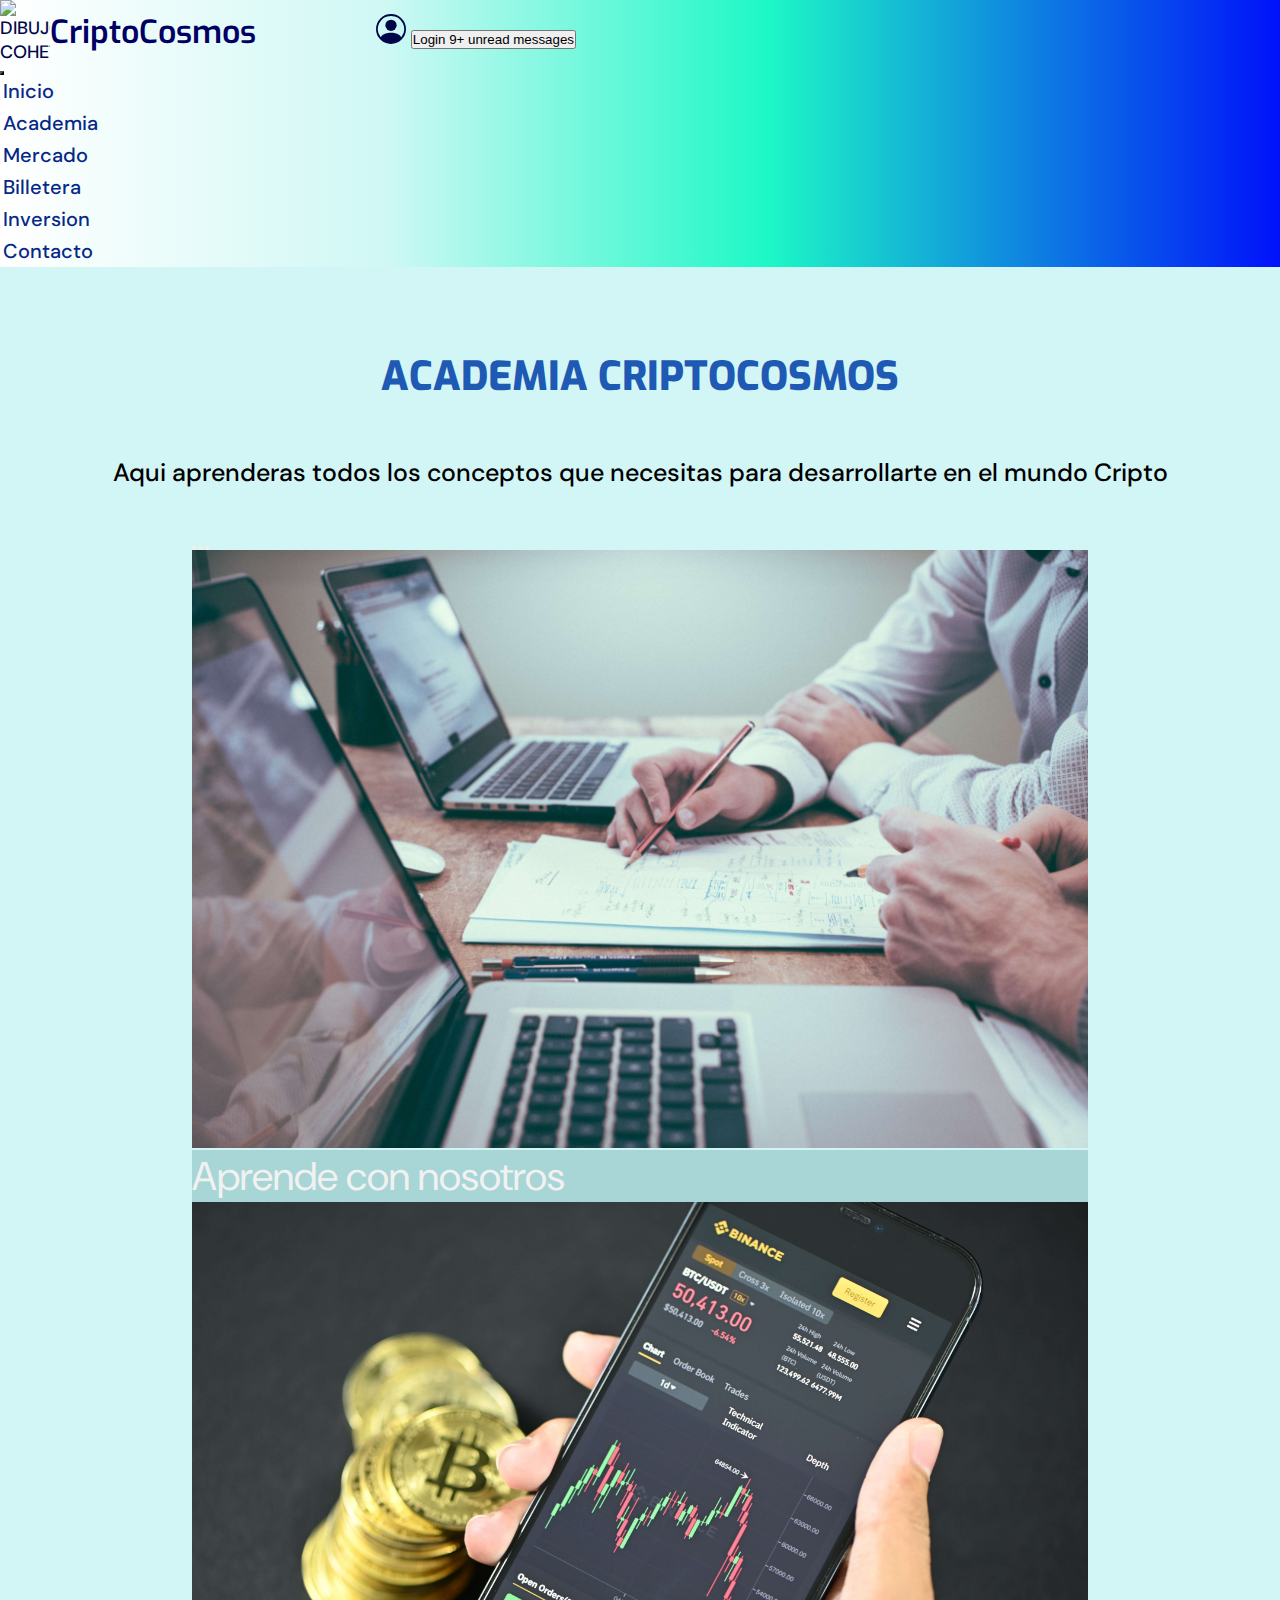
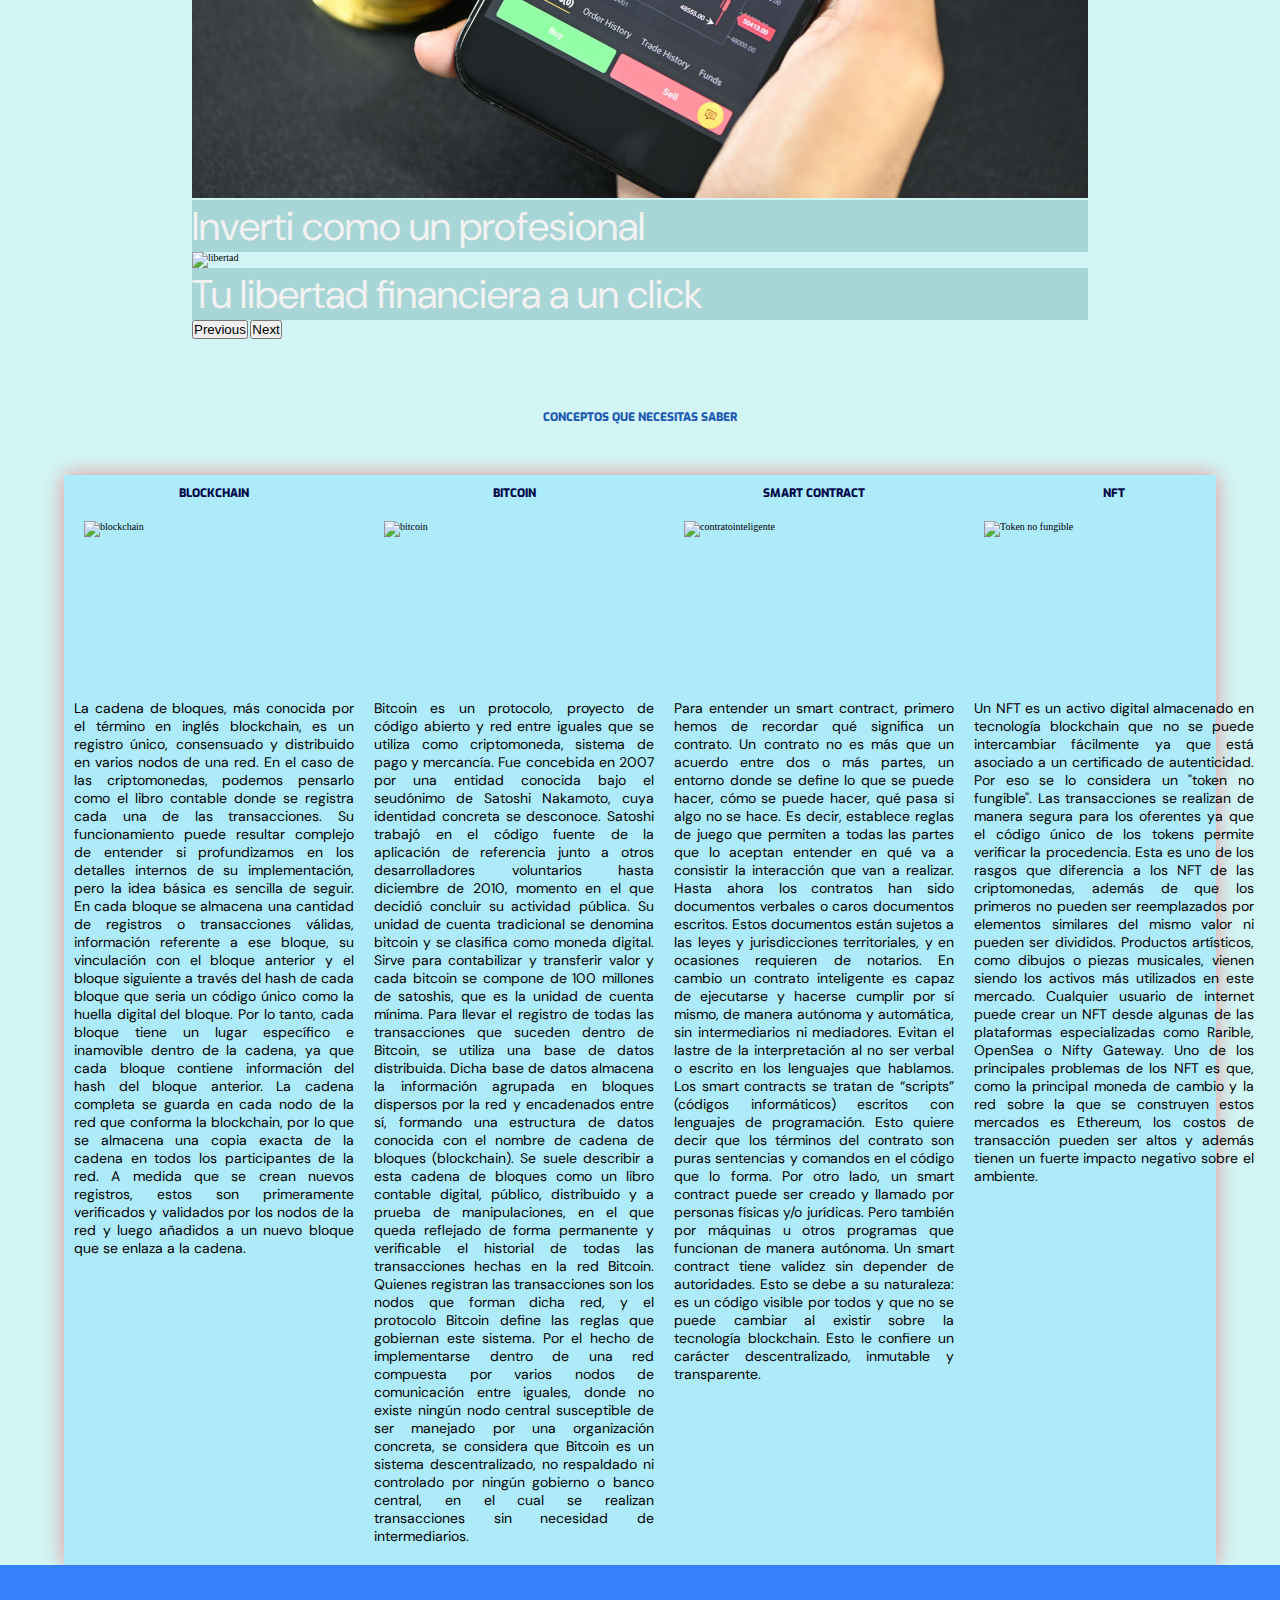
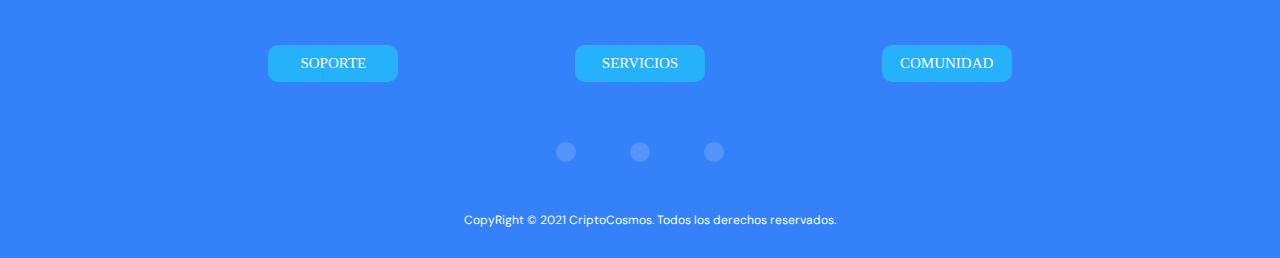
==== commit 3fee33bf: "Se ajustaron detalles finales" ====
--- a/paginas/academia.html
+++ b/paginas/academia.html
@@ -27,7 +27,7 @@
   <header class="header">
     <nav class="navbar navbar-expand-lg navbar-light bg-ligth py-3">
       <div class="container-fluid">
-        <a class="navbar-brand Logo" href="index.html">
+        <a class="navbar-brand Logo" href="../index.html">
           <div class="logo">
             <img src="../imagenes/cohete1.png" alt="dibujo cohete" class="logo__imagen animate__animated animate__fadeInBottomLeft">
             <h1 class="logo__titulo animate__animated animate__lightSpeedInRight">CriptoCosmos</h1>
@@ -76,7 +76,7 @@
   </header>
   
   <div class="academia">
-    <h2 class="academia__titulo">Bienvenido a la Academia de CriptoCosmos</h2>
+    <h2 class="academia__titulo">Academia CriptoCosmos</h2>
     <p class="academia__texto">Aqui aprenderas todos los conceptos que necesitas para desarrollarte en el mundo Cripto </p>
   </div>
 
@@ -90,20 +90,20 @@
     <div class="carousel-inner">
       <div class="carousel-item active">
         <img src="../imagenes/aprendecomp.jpg" class="d-block carrusel__imagen" alt="imagen academia" loading="lazy">
-        <div class="carousel-caption d-none d-md-block">
+        <div class="carousel-caption d-md-block">
           <p class="carrusel__texto">Aprende con nosotros</p>
         </div>
       </div>
       <div class="carousel-item">
-        <img src="../imagenes/inverticomp.jpg" class="d-block carrusel__imagen" alt="inversor" loading="lazy">
-        <div class="carousel-caption d-none d-md-block">
+        <img src="../imagenes/inverti2comp.jpg" class="d-block carrusel__imagen" alt="inversor" loading="lazy">
+        <div class="carousel-caption d-md-block">
           <p class="carrusel__texto">Inverti como un profesional</p>
         </div>
       </div>
       <div class="carousel-item">
         <img src="../imagenes/libertadcomp.jpg" class="d-block carrusel__imagen" alt="libertad" loading="lazy">
-        <div class="carousel-caption d-none d-md-block">
-          <p class="carrusel__texto">Tu libertad financiera esta a un click</p>
+        <div class="carousel-caption d-md-block">
+          <p class="carrusel__texto">Tu libertad financiera a un click</p>
         </div>
       </div>
     </div>
@@ -118,7 +118,7 @@
   </div>
 
   <!-- Conceptos -->
-  <h3 class="terminosCripto">Algunos Conceptos que debes saber</h3>
+  <h3 class="terminosCripto">Conceptos que necesitas saber</h3>
   <section class="conceptos">
     <article class="container">
       <h3 class="conceptos__titulo">Blockchain</h3>
--- a/styles/main.css
+++ b/styles/main.css
@@ -139,6 +139,7 @@
 @media (max-width: 550px) {
   .header .menu {
     font-size: 1.4rem;
+    margin-top: 2rem;
   }
 }
 
@@ -345,9 +346,8 @@
 
 /*Ajustes de la seccion Inicio*/
 .banner {
-  width: 100%;
-  margin: 2rem auto;
-  height: 600px;
+  width: 100vw;
+  height: 80vh;
   background-image: url("../imagenes/cosmoscomp.jpg");
   background-size: cover;
   background-position: center center;
@@ -362,10 +362,38 @@
           align-items: center;
 }
 
+@media (max-width: 1024px) and (min-width: 768px) {
+  .banner {
+    width: 100vw;
+    height: 75vh;
+  }
+}
+
+@media (max-width: 768px) and (min-width: 550px) {
+  .banner {
+    width: 100vw;
+    height: 70vh;
+  }
+}
+
+@media (max-width: 550px) {
+  .banner {
+    width: 100vw;
+    height: 60vh;
+  }
+}
+
+@media (max-width: 400px) {
+  .banner {
+    width: 100vw;
+    height: 50vh;
+  }
+}
+
 .banner .banner__titulo {
   font-size: 5rem;
-  font-weight: 300;
-  color: #3212e9;
+  font-weight: 500;
+  color: #1f0f77e3;
   text-transform: uppercase;
   margin-bottom: 2rem;
   -webkit-animation-name: crecer;
@@ -374,7 +402,7 @@
           animation-duration: 2s;
   -webkit-animation-timing-function: linear;
           animation-timing-function: linear;
-  padding: 2rem;
+  padding: 2rem 4rem;
   text-align: center;
 }
 
@@ -384,25 +412,25 @@
             transform: scale(1);
   }
   20% {
+    -webkit-transform: scale(1.1);
+            transform: scale(1.1);
+  }
+  30% {
     -webkit-transform: scale(1.2);
             transform: scale(1.2);
   }
-  30% {
+  50% {
     -webkit-transform: scale(1.3);
             transform: scale(1.3);
-  }
-  50% {
-    -webkit-transform: scale(1.5);
-            transform: scale(1.5);
-    color: #010180;
+    color: #4f3db6d5;
   }
   70% {
-    -webkit-transform: scale(1.3);
-            transform: scale(1.3);
-  }
-  80% {
     -webkit-transform: scale(1.2);
             transform: scale(1.2);
+  }
+  80% {
+    -webkit-transform: scale(1.1);
+            transform: scale(1.1);
   }
   100% {
     -webkit-transform: scale(1);
@@ -416,29 +444,47 @@
             transform: scale(1);
   }
   20% {
+    -webkit-transform: scale(1.1);
+            transform: scale(1.1);
+  }
+  30% {
     -webkit-transform: scale(1.2);
             transform: scale(1.2);
   }
-  30% {
+  50% {
     -webkit-transform: scale(1.3);
             transform: scale(1.3);
-  }
-  50% {
-    -webkit-transform: scale(1.5);
-            transform: scale(1.5);
-    color: #010180;
+    color: #4f3db6d5;
   }
   70% {
-    -webkit-transform: scale(1.3);
-            transform: scale(1.3);
-  }
-  80% {
     -webkit-transform: scale(1.2);
             transform: scale(1.2);
+  }
+  80% {
+    -webkit-transform: scale(1.1);
+            transform: scale(1.1);
   }
   100% {
     -webkit-transform: scale(1);
             transform: scale(1);
+  }
+}
+
+@media (max-width: 1024px) and (min-width: 768px) {
+  .banner .banner__titulo {
+    font-size: 4.5rem;
+  }
+}
+
+@media (max-width: 768px) and (min-width: 550px) {
+  .banner .banner__titulo {
+    font-size: 4rem;
+  }
+}
+
+@media (max-width: 550px) {
+  .banner .banner__titulo {
+    font-size: 3.5rem;
   }
 }
 
@@ -450,7 +496,7 @@
   -ms-grid-rows: 1fr;
       grid-template-rows: 1fr;
   justify-items: center;
-  margin: 10rem 1rem;
+  margin: 6rem 1rem;
   padding: 4rem 1rem;
   -webkit-box-align: center;
       -ms-flex-align: center;
@@ -1295,7 +1341,7 @@
         -ms-grid-row-align: center;
         align-self: center;
     width: 85vw;
-    height: 45vh;
+    height: 40vh;
   }
 }
 
@@ -1312,6 +1358,22 @@
         align-self: center;
     width: 80vw;
     height: 30vh;
+  }
+}
+
+@media (max-width: 400px) {
+  .fondoMercado .grilla .grilla__grafico {
+    -ms-grid-column: 1;
+    -ms-grid-column-span: 2;
+    grid-column: 1 / span 2;
+    -ms-grid-row: 2;
+    -ms-grid-row-span: 3;
+    grid-row: 2 / span 3;
+    -ms-flex-item-align: center;
+        -ms-grid-row-align: center;
+        align-self: center;
+    width: 80vw;
+    height: 25vh;
   }
 }
 
@@ -1507,32 +1569,76 @@
 }
 
 .fondoBody .academia .academia__titulo {
-  color: #135813;
+  color: #1e59b3;
   text-align: center;
   margin: 2rem 0;
+  padding: 1.3rem;
+  font-size: 4rem;
+}
+
+@media (max-width: 1024px) and (min-width: 768px) {
+  .fondoBody .academia .academia__titulo {
+    font-size: 3.5rem;
+  }
+}
+
+@media (max-width: 768px) and (min-width: 550px) {
+  .fondoBody .academia .academia__titulo {
+    font-size: 3rem;
+  }
+}
+
+@media (max-width: 550px) {
+  .fondoBody .academia .academia__titulo {
+    font-size: 2.5rem;
+  }
 }
 
 .fondoBody .academia .academia__texto {
   text-align: center;
-  font-size: 2rem;
-  font-family: cursive;
+  font-size: 2.5rem;
   font-weight: 500;
+  padding: 2rem;
+}
+
+@media (max-width: 1024px) and (min-width: 768px) {
+  .fondoBody .academia .academia__texto {
+    font-size: 2.3rem;
+  }
+}
+
+@media (max-width: 768px) and (min-width: 550px) {
+  .fondoBody .academia .academia__texto {
+    font-size: 2rem;
+  }
+}
+
+@media (max-width: 550px) {
+  .fondoBody .academia .academia__texto {
+    font-size: 1.8rem;
+  }
 }
 
 .fondoBody .carrusel {
-  width: 100%;
+  width: 70vw;
   margin: 3rem auto;
 }
 
-@media (max-width: 768px) and (min-width: 550px) {
+@media (max-width: 1024px) and (min-width: 768px) {
   .fondoBody .carrusel {
-    width: 600px;
-  }
-}
-
-@media (max-width: 550px) {
+    width: 80vw;
+  }
+}
+
+@media (max-width: 768px) and (min-width: 550px) {
   .fondoBody .carrusel {
-    width: 400px;
+    width: 85vw;
+  }
+}
+
+@media (max-width: 550px) {
+  .fondoBody .carrusel {
+    width: 90vw;
   }
 }
 
@@ -1540,22 +1646,17 @@
   width: 100%;
 }
 
-@media (max-width: 768px) and (min-width: 550px) {
-  .fondoBody .carrusel .carrusel__imagen {
-    width: 600px;
-  }
-}
-
-@media (max-width: 550px) {
-  .fondoBody .carrusel .carrusel__imagen {
-    width: 400px;
-  }
-}
-
 .fondoBody .carrusel .carrusel__texto {
-  font-size: 3rem;
-  color: #20f1e7;
-  margin-bottom: 10rem;
+  font-size: 4rem;
+  color: #f1f1f1;
+  background-color: rgba(95, 158, 160, 0.363);
+  width: auto;
+}
+
+@media (max-width: 1024px) and (min-width: 768px) {
+  .fondoBody .carrusel .carrusel__texto {
+    font-size: 3.5rem;
+  }
 }
 
 @media (max-width: 768px) and (min-width: 550px) {
@@ -1571,8 +1672,9 @@
 }
 
 .fondoBody .terminosCripto {
-  width: 70%;
+  color: #1e59b3;
   margin: 5rem auto 3rem;
+  padding: 2rem;
   text-align: center;
 }
 
@@ -1588,12 +1690,24 @@
   margin: auto;
 }
 
-@media (max-width: 768px) and (min-width: 550px) {
+@media (max-width: 1024px) and (min-width: 768px) {
   .fondoBody .conceptos {
     -ms-grid-columns: (320px)[2];
         grid-template-columns: repeat(2, 320px);
-    -ms-grid-rows: (1150px)[2];
-        grid-template-rows: repeat(2, 1150px);
+    -ms-grid-rows: (1200px)[2];
+        grid-template-rows: repeat(2, 1200px);
+    -webkit-box-pack: space-evenly;
+        -ms-flex-pack: space-evenly;
+            justify-content: space-evenly;
+  }
+}
+
+@media (max-width: 768px) and (min-width: 550px) {
+  .fondoBody .conceptos {
+    -ms-grid-columns: (320px)[2];
+        grid-template-columns: repeat(2, 320px);
+    -ms-grid-rows: (1200px)[2];
+        grid-template-rows: repeat(2, 1200px);
     -ms-flex-pack: distribute;
         justify-content: space-around;
   }
@@ -1915,40 +2029,74 @@
 }
 
 .bannerInversion {
-  width: 100%;
-  height: 600px;
+  width: 100vw;
+  height: 120vh;
   background-image: url("../imagenes/arbolcriptocomp.jpg");
   background-position: center center;
   background-size: cover;
   display: -webkit-box;
   display: -ms-flexbox;
   display: flex;
-  -webkit-box-orient: vertical;
-  -webkit-box-direction: normal;
-      -ms-flex-direction: column;
-          flex-direction: column;
+  -webkit-box-pack: center;
+      -ms-flex-pack: center;
+          justify-content: center;
   -webkit-box-align: center;
       -ms-flex-align: center;
           align-items: center;
-  -webkit-box-pack: justify;
-      -ms-flex-pack: justify;
-          justify-content: space-between;
+}
+
+@media (max-width: 1024px) and (min-width: 768px) {
+  .bannerInversion {
+    width: 100vw;
+    height: 100vh;
+  }
+}
+
+@media (max-width: 768px) and (min-width: 550px) {
+  .bannerInversion {
+    width: 100vw;
+    height: 80vh;
+  }
+}
+
+@media (max-width: 550px) {
+  .bannerInversion {
+    width: 100vw;
+    height: 60vh;
+  }
+}
+
+@media (max-width: 400px) {
+  .bannerInversion {
+    width: 100vw;
+    height: 50vh;
+  }
 }
 
 .bannerInversion .bannerInversion__titulo {
-  font-size: 3rem;
-  color: #82f0c6;
-  text-transform: uppercase;
-  text-align: center;
-  padding-top: 4rem;
-}
-
-.bannerInversion .bannerInversion__texto {
   font-size: 4rem;
   color: white;
+  margin: 0 2rem;
   padding: 2rem;
-  margin-bottom: 30rem;
   text-align: center;
+}
+
+@media (max-width: 1024px) and (min-width: 768px) {
+  .bannerInversion .bannerInversion__titulo {
+    font-size: 3.5rem;
+  }
+}
+
+@media (max-width: 768px) and (min-width: 550px) {
+  .bannerInversion .bannerInversion__titulo {
+    font-size: 3rem;
+  }
+}
+
+@media (max-width: 550px) {
+  .bannerInversion .bannerInversion__titulo {
+    font-size: 2.5rem;
+  }
 }
 
 .seccionInversion {
@@ -1959,7 +2107,7 @@
   -webkit-box-direction: normal;
       -ms-flex-direction: column;
           flex-direction: column;
-  margin: 4rem 2rem;
+  margin: 6rem 2rem;
   padding: 4rem 1rem;
   -ms-flex-pack: distribute;
       justify-content: space-around;
@@ -1970,64 +2118,129 @@
 
 .seccionInversion .seccionInversion__titulo {
   color: #090364;
-  font-size: 2.2rem;
+  font-size: 2.5rem;
   text-align: center;
   margin: 2rem auto;
+}
+
+@media (max-width: 1024px) and (min-width: 768px) {
+  .seccionInversion .seccionInversion__titulo {
+    font-size: 2.4rem;
+  }
+}
+
+@media (max-width: 768px) and (min-width: 550px) {
+  .seccionInversion .seccionInversion__titulo {
+    font-size: 2.2rem;
+  }
+}
+
+@media (max-width: 550px) {
+  .seccionInversion .seccionInversion__titulo {
+    font-size: 2rem;
+  }
 }
 
 .seccionInversion .seccionInversion__texto {
   color: rgba(12, 3, 133, 0.637);
   width: 80%;
   text-align: justify;
-  font-size: 2.5rem;
+  font-size: 2.3rem;
+  margin: 6rem 0;
+}
+
+@media (max-width: 1024px) and (min-width: 768px) {
+  .seccionInversion .seccionInversion__texto {
+    font-size: 2.1rem;
+  }
+}
+
+@media (max-width: 768px) and (min-width: 550px) {
+  .seccionInversion .seccionInversion__texto {
+    font-size: 1.9rem;
+  }
+}
+
+@media (max-width: 550px) {
+  .seccionInversion .seccionInversion__texto {
+    font-size: 1.7rem;
+  }
 }
 
 .listaInversion {
-  display: -webkit-box;
-  display: -ms-flexbox;
-  display: flex;
-  -webkit-box-orient: horizontal;
-  -webkit-box-direction: normal;
-      -ms-flex-direction: row;
-          flex-direction: row;
-  list-style-type: none;
+  display: -ms-grid;
+  display: grid;
+  -ms-grid-columns: (1fr)[4];
+      grid-template-columns: repeat(4, 1fr);
+  -ms-grid-rows: 80px;
+      grid-template-rows: 80px;
+  -webkit-box-pack: center;
+      -ms-flex-pack: center;
+          justify-content: center;
+  justify-items: center;
   width: 100%;
-  -webkit-box-pack: space-evenly;
-      -ms-flex-pack: space-evenly;
-          justify-content: space-evenly;
   margin: 3rem auto;
+  padding: 1rem;
   -webkit-box-align: center;
       -ms-flex-align: center;
           align-items: center;
 }
 
-@media (max-width: 768px) and (min-width: 550px) {
+@media (max-width: 1024px) and (min-width: 768px) {
   .listaInversion {
-    -ms-flex-wrap: wrap;
-        flex-wrap: wrap;
-  }
-}
-
-@media (max-width: 550px) {
+    -ms-grid-columns: (1fr)[2];
+        grid-template-columns: repeat(2, 1fr);
+    -ms-grid-rows: 80px 80px;
+        grid-template-rows: 80px 80px;
+    row-gap: 50px;
+  }
+}
+
+@media (max-width: 768px) and (min-width: 550px) {
   .listaInversion {
-    -webkit-box-orient: vertical;
-    -webkit-box-direction: normal;
-        -ms-flex-direction: column;
-            flex-direction: column;
+    -ms-grid-columns: (1fr)[2];
+        grid-template-columns: repeat(2, 1fr);
+    -ms-grid-rows: 80px 80px;
+        grid-template-rows: 80px 80px;
+    row-gap: 50px;
+  }
+}
+
+@media (max-width: 550px) {
+  .listaInversion {
+    -ms-grid-columns: 250px;
+        grid-template-columns: 250px;
+    -ms-grid-rows: (80px)[4];
+        grid-template-rows: repeat(4, 80px);
+    row-gap: 50px;
   }
 }
 
 .listaInversion .opcionInversion {
   border: double 3px #29f800;
   color: #c5f0fd;
+  width: 230px;
   font-size: 1.8rem;
   font-weight: 500;
   padding: 2rem 1rem;
-  margin-top: 3rem;
-  width: 20rem;
   background-color: tomato;
   text-align: center;
   -webkit-box-shadow: 1px 1px 10px 0 rebeccapurple;
           box-shadow: 1px 1px 10px 0 rebeccapurple;
 }
+
+.listaInversion .opcionInversion:hover {
+  background-color: rgba(255, 99, 71, 0.842);
+}
+
+@media (max-width: 768px) and (min-width: 550px) {
+  .listaInversion .opcionInversion {
+    width: 210px;
+  }
+}
+
+.listaInversion .textoInversion {
+  text-align: justify;
+  font-size: 1.4rem;
+}
 /*# sourceMappingURL=main.css.map */